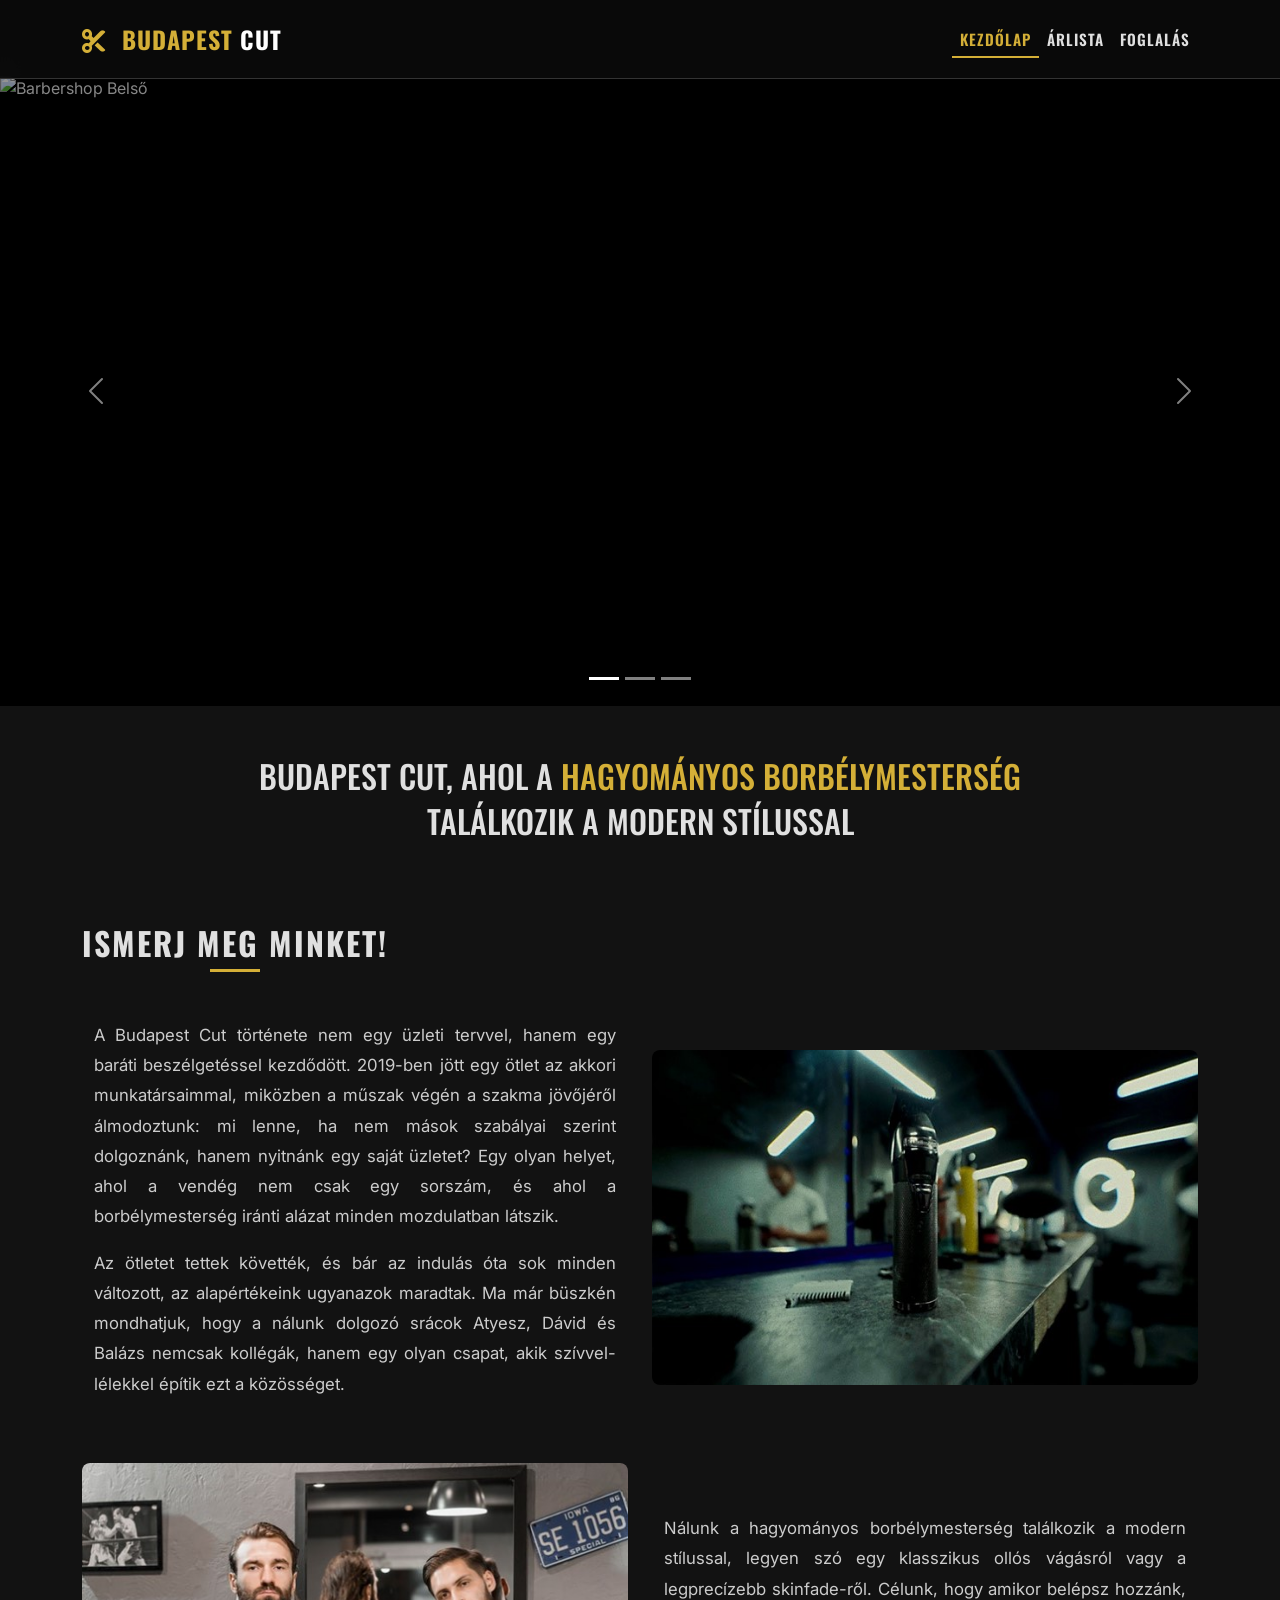
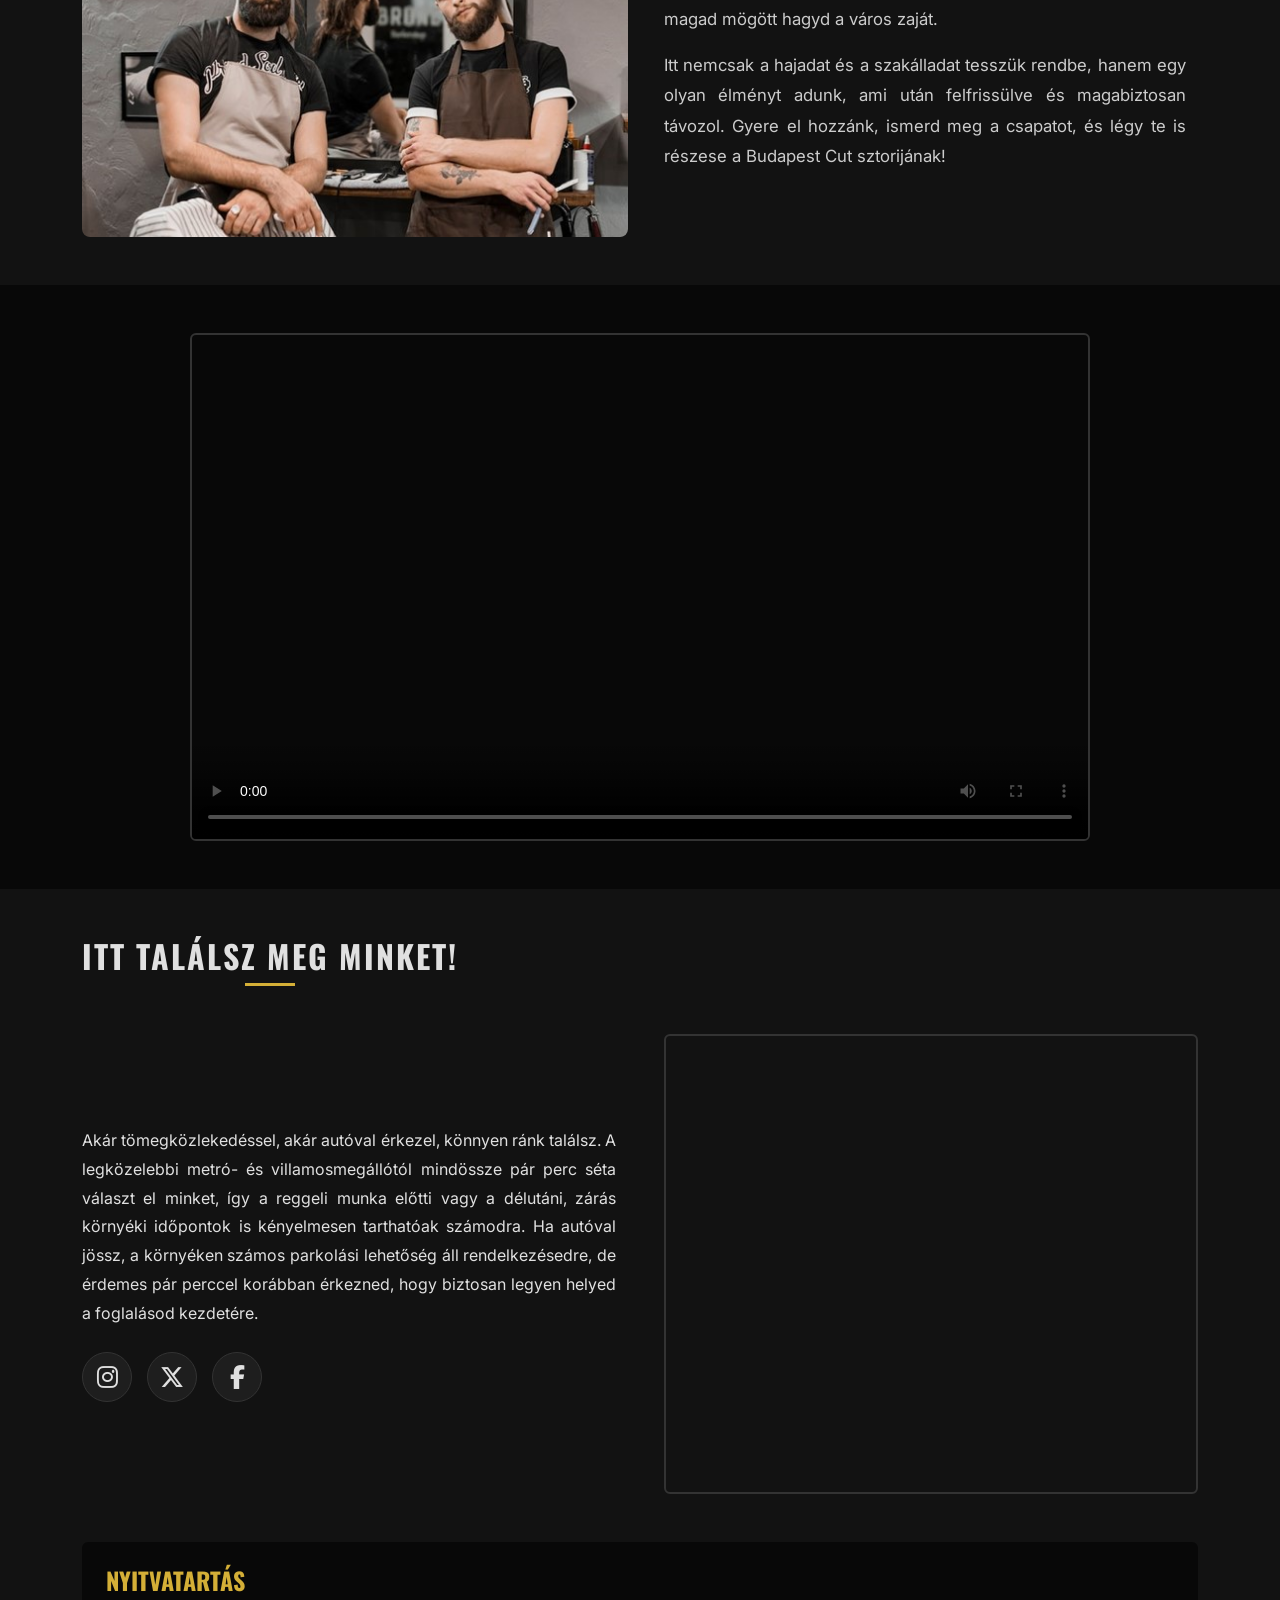
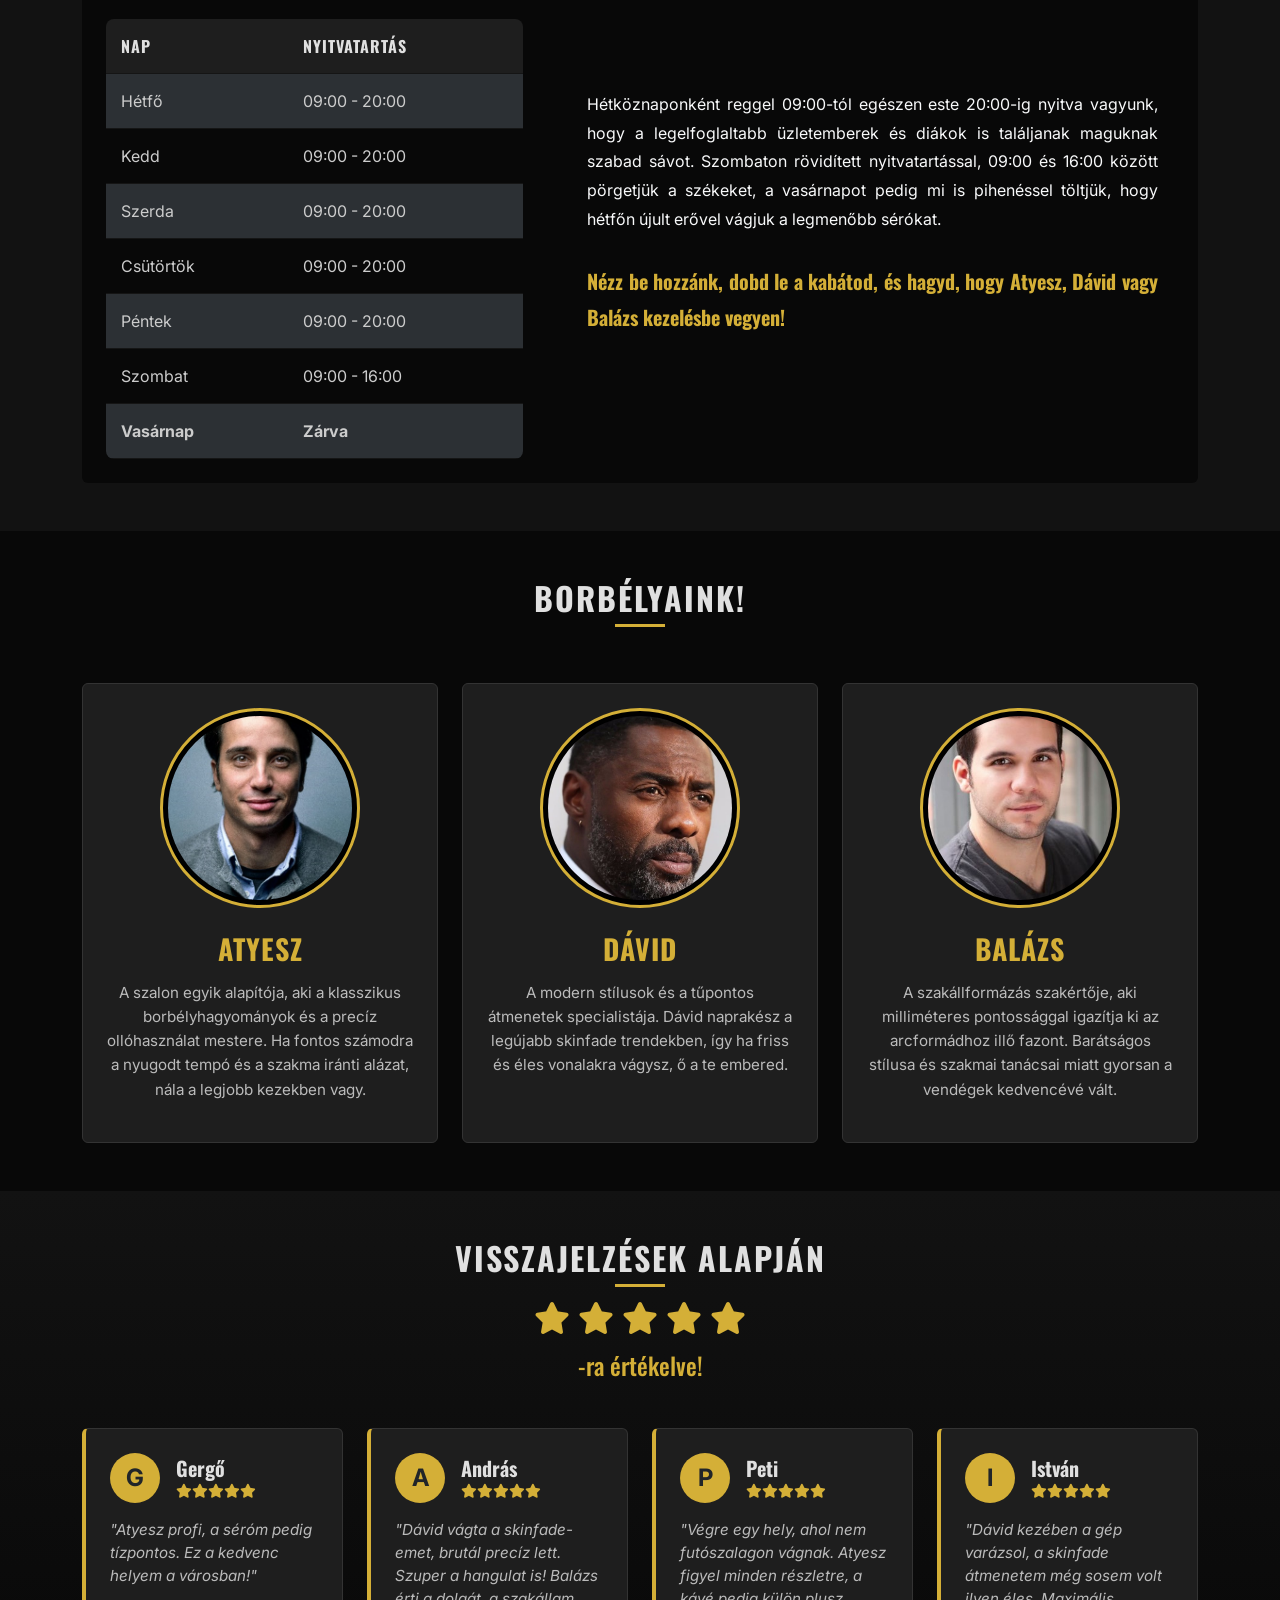
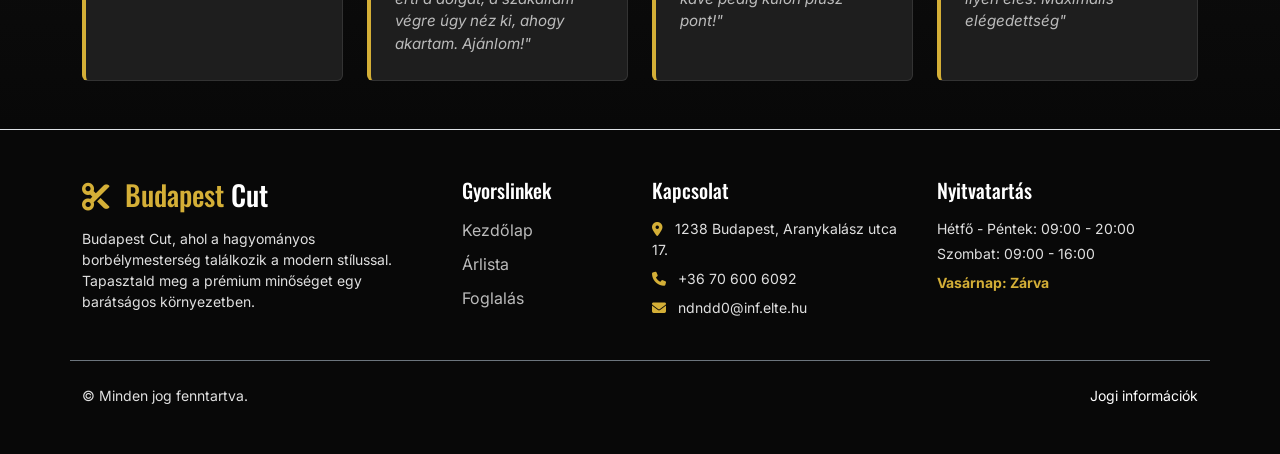
==== index.html @ a5b5a9b0 "Meglévő fájlok feltöltése" ====
<!DOCTYPE html>
<html lang="hu">
<head>
    <meta charset="UTF-8">
    <meta name="viewport" content="width=device-width, initial-scale=1.0">
    <title>Budapest Cut - Borbély</title>
    <meta name="description" content="Budapest Cut, ahol a hagyományos borbélymesterség találkozik a modern stílussal. Ismerd meg barber shopunkat Budapesten!">
    <link href="https://cdn.jsdelivr.net/npm/bootstrap@5.3.2/dist/css/bootstrap.min.css" rel="stylesheet">
    <link rel="preconnect" href="https://fonts.googleapis.com">
    <link rel="preconnect" href="https://fonts.gstatic.com" crossorigin>
    <link href="https://fonts.googleapis.com/css2?family=Inter:wght@300;400;600&family=Oswald:wght@400;500;700&display=swap" rel="stylesheet">
    <link rel="stylesheet" href="https://cdnjs.cloudflare.com/ajax/libs/font-awesome/6.4.2/css/all.min.css">
    <link rel="stylesheet" href="style.css">
</head>
<body>

    <nav class="navbar navbar-expand-lg navbar-dark bg-dark fixed-top shadow-sm py-3">
        <div class="container">
            <a class="navbar-brand text-accent" href="#"><i class="fa-solid fa-scissors me-2"></i> Budapest <span class="text-white">Cut</a>
            <button class="navbar-toggler border-0 shadow-none text-accent" type="button" data-bs-toggle="collapse" data-bs-target="#navbarNav">
                <i class="fa-solid fa-bars fs-3"></i>
            </button>
            <div class="collapse navbar-collapse" id="navbarNav">
                <ul class="navbar-nav ms-auto fw-semibold">
                    <li class="nav-item">
                        <a class="nav-link active" href="#">Kezdőlap</a>
                    </li>
                    <li class="nav-item">
                        <a class="nav-link" href="arlista.html">Árlista</a>
                    </li>
                    <li class="nav-item">
                        <a class="nav-link" href="foglalas.html">Foglalás</a>
                    </li>
                </ul>
            </div>
        </div>
    </nav>

    <main>
        <header id="heroCarousel" class="carousel slide" data-bs-ride="carousel">
            <div class="carousel-indicators">
                <button type="button" data-bs-target="#heroCarousel" data-bs-slide-to="0" class="active" aria-current="true"></button>
                <button type="button" data-bs-target="#heroCarousel" data-bs-slide-to="1"></button>
                <button type="button" data-bs-target="#heroCarousel" data-bs-slide-to="2"></button>
            </div>
            <div class="carousel-inner">
                <div class="carousel-item active">
                    <img src="https://images.unsplash.com/photo-1585747860715-2ba37e788b70?auto=format&fit=crop&w=1920&q=80" class="d-block w-100" alt="Barbershop Belső">
                    <div class="carousel-caption d-flex flex-column justify-content-center align-items-center h-100">
                    </div>
                </div>
                <div class="carousel-item">
                    <img src="https://images.unsplash.com/photo-1599351431202-1e0f0137899a?auto=format&fit=crop&w=1920&q=80" class="d-block w-100" alt="Borbély székek">
                    <div class="carousel-caption d-flex flex-column justify-content-center align-items-center h-100">
                    </div>
                </div>
                <div class="carousel-item">
                    <img src="https://images.unsplash.com/photo-1503951914875-452162b0f3f1?auto=format&fit=crop&w=1920&q=80" class="d-block w-100" alt="Szakállvágás">
                    <div class="carousel-caption d-flex flex-column justify-content-center align-items-center h-100">
                    </div>
                </div>
            </div>
            <button class="carousel-control-prev" type="button" data-bs-target="#heroCarousel" data-bs-slide="prev">
                <span class="carousel-control-prev-icon" aria-hidden="true"></span>
                <span class="visually-hidden">Előző</span>
            </button>
            <button class="carousel-control-next" type="button" data-bs-target="#heroCarousel" data-bs-slide="next">
                <span class="carousel-control-next-icon" aria-hidden="true"></span>
                <span class="visually-hidden">Következő</span>
            </button>
        </header>

        <section class="slogan-section text-center py-4">
            <div class="container">
                <h1 class="lead-text mt-4 mx-auto highlight-text">
                    Budapest Cut, ahol a <span class="text-accent">hagyományos borbélymesterség</span> találkozik a modern stílussal
                </h1>
            </div>
        </section>

        <section id="about" class="py-5">
            <div class="container">
                <h2 class="section-title text-center mb-5">Ismerj meg minket!</h2>
                
                <div class="row align-items-center mb-5 about-row">
                    <div class="col-lg-6 mb-4 mb-lg-0 px-md-4 text-justify-custom">
                        <p class="fade-in-up">A Budapest Cut története nem egy üzleti tervvel, hanem egy baráti beszélgetéssel kezdődött. 2019-ben jött egy ötlet az akkori munkatársaimmal, miközben a műszak végén a szakma jövőjéről álmodoztunk: mi lenne, ha nem mások szabályai szerint dolgoznánk, hanem nyitnánk egy saját üzletet? Egy olyan helyet, ahol a vendég nem csak egy sorszám, és ahol a borbélymesterség iránti alázat minden mozdulatban látszik.</p>
                        <p class="fade-in-up delay-1">Az ötletet tettek követték, és bár az indulás óta sok minden változott, az alapértékeink ugyanazok maradtak. Ma már büszkén mondhatjuk, hogy a nálunk dolgozó srácok Atyesz, Dávid és Balázs nemcsak kollégák, hanem egy olyan csapat, akik szívvel-lélekkel építik ezt a közösséget.</p>
                    </div>
                    <div class="col-lg-6 text-center">
                        <div class="img-wrapper">
                            <img src="img/RandomKep.jpg" alt="Egy kép a borbélyüzletben" width="800px" class="img-fluid rounded about-img">
                        </div>
                    </div>
                </div>

                <div class="row align-items-center about-row flex-column-reverse flex-lg-row">
                    <div class="col-lg-6 text-center mb-4 mb-lg-0">
                        <div class="img-wrapper slide-in-left">
                            <img src="img/IsmerjMeg.jpg" alt="A csapatunkról egy kép" width="800px" class="img-fluid rounded about-img">
                        </div>
                    </div>
                    <div class="col-lg-6 px-md-4 text-justify-custom">
                        <p class="fade-in-up">Nálunk a hagyományos borbélymesterség találkozik a modern stílussal, legyen szó egy klasszikus ollós vágásról vagy a legprecízebb skinfade-ről. Célunk, hogy amikor belépsz hozzánk, magad mögött hagyd a város zaját.</p>
                        <p class="fade-in-up delay-1">Itt nemcsak a hajadat és a szakálladat tesszük rendbe, hanem egy olyan élményt adunk, ami után felfrissülve és magabiztosan távozol. Gyere el hozzánk, ismerd meg a csapatot, és légy te is részese a Budapest Cut sztorijának!</p>
                    </div>
                </div>
            </div>
        </section>

        <section class="video-section py-5 bg-darker">
            <div class="container text-center">
                <div class="ratio ratio-16x9 video-container mx-auto rounded overflow-hidden">
                    <video src="video.mp4" controls class="w-100 h-100 object-fit-cover" poster="https://images.unsplash.com/photo-1599351431202-1e0f0137899a?auto=format&fit=crop&w=800&q=80"></video>
                </div>
            </div>
        </section>

        <section id="contact" class="py-5">
            <div class="container">
                <h2 class="section-title text-center mb-5">Itt találsz meg minket!</h2>
                
                <div class="row gx-3 gx-lg-5 mb-5 align-items-center">
                    <div class="col-lg-6 mb-4 mb-lg-0">
                        <p class="text-justify-custom">Akár tömegközlekedéssel, akár autóval érkezel, könnyen ránk találsz. A legközelebbi metró- és villamosmegállótól mindössze pár perc séta választ el minket, így a reggeli munka előtti vagy a délutáni, zárás környéki időpontok is kényelmesen tarthatóak számodra. Ha autóval jössz, a környéken számos parkolási lehetőség áll rendelkezésedre, de érdemes pár perccel korábban érkezned, hogy biztosan legyen helyed a foglalásod kezdetére.</p>
                        
                        <div class="social-icons mt-4">
                            <a href="https://www.instagram.com/" target="_blank" class="social-icon"><i class="fa-brands fa-instagram"></i></a>
                            <a href="http://x.com/" target="_blank" class="social-icon"><i class="fa-brands fa-x-twitter"></i></a>
                            <a href="https://www.facebook.com/" target="_blank" class="social-icon"><i class="fa-brands fa-facebook-f"></i></a>
                        </div>
                    </div>
                    <div class="col-lg-6">
                        <div class="map-container rounded overflow-hidden">
                            <iframe src="https://www.google.com/maps/embed?pb=!1m18!1m12!1m3!1d2700.079088830079!2d19.1120443!3d47.41039850000001!2m3!1f0!2f0!3f0!3m2!1i1024!2i768!4f13.1!3m3!1m2!1s0x4741e83e57c27c7d%3A0x64a5b9569e0039ff!2sBudapest%2C%20Grassalkovich%20%C3%BAt%2031%2C%201238!5e0!3m2!1shu!2shu!4v1776338885713!5m2!1shu!2shu" width="100%" height="450" style="border:0;" allowfullscreen="" loading="lazy" referrerpolicy="no-referrer-when-downgrade"></iframe>
                        </div>
                    </div>
                </div>

                <div class="mt-5 p-4 rounded bg-darker">
                    <div class="row gx-3 gx-lg-5 align-items-center">
                        <div class="col-lg-5 mb-4 mb-lg-0">
                            <h4 class="text-accent mb-4 fw-bold font-oswald text-uppercase">Nyitvatartás</h4>
                            <table class="table table-dark table-striped m-0 hours-table">
                                <thead>
                                    <tr>
                                        <th>Nap</th>
                                        <th>Nyitvatartás</th>
                                    </tr>
                                </thead>
                                <tbody>
                                    <tr><td>Hétfő</td><td>09:00 - 20:00</td></tr>
                                    <tr><td>Kedd</td><td>09:00 - 20:00</td></tr>
                                    <tr><td>Szerda</td><td>09:00 - 20:00</td></tr>
                                    <tr><td>Csütörtök</td><td>09:00 - 20:00</td></tr>
                                    <tr><td>Péntek</td><td>09:00 - 20:00</td></tr>
                                    <tr><td>Szombat</td><td>09:00 - 16:00</td></tr>
                                    <tr class="text-accent fw-bold"><td>Vasárnap</td><td>Zárva</td></tr>
                                </tbody>
                            </table>
                        </div>
                        <div class="col-lg-7 pl-lg-5">
                            <p class="text-justify-custom text-light mb-0 p-3">Hétköznaponként reggel 09:00-tól egészen este 20:00-ig nyitva vagyunk, hogy a legelfoglaltabb üzletemberek és diákok is találjanak maguknak szabad sávot. Szombaton rövidített nyitvatartással, 09:00 és 16:00 között pörgetjük a székeket, a vasárnapot pedig mi is pihenéssel töltjük, hogy hétfőn újult erővel vágjuk a legmenőbb sérókat. <br><br><strong class="text-accent font-oswald fs-5">Nézz be hozzánk, dobd le a kabátod, és hagyd, hogy Atyesz, Dávid vagy Balázs kezelésbe vegyen!</strong></p>
                        </div>
                    </div>
                </div>
            </div>
        </section>

        <section id="barbers" class="py-5 bg-darker">
            <div class="container">
                <div class="text-center mb-5">
                    <h2 class="section-title">Borbélyaink!</h2>
                </div>
                
                <div class="row g-4 justify-content-center">
                    <div class="col-md-6 col-lg-4 text-center">
                        <div class="barber-card p-4 h-100 rounded">
                            <div class="barber-img-wrapper mx-auto mb-4 placeholder-glow">
                                <img src="img/Atyesz.jpg" width="400px" alt="Atyesz" class="barber-img">
                            </div>
                            <h3 class="barber-name text-accent">Atyesz</h3>
                            <p class="barber-desc">A szalon egyik alapítója, aki a klasszikus borbélyhagyományok és a precíz ollóhasználat mestere. Ha fontos számodra a nyugodt tempó és a szakma iránti alázat, nála a legjobb kezekben vagy.</p>
                        </div>
                    </div>
                    
                    <div class="col-md-6 col-lg-4 text-center">
                        <div class="barber-card p-4 h-100 rounded">
                            <div class="barber-img-wrapper mx-auto mb-4">
                                <img src="img/David.jpg" width="400px" alt="Dávid" class="barber-img">
                            </div>
                            <h3 class="barber-name text-accent">Dávid</h3>
                            <p class="barber-desc">A modern stílusok és a tűpontos átmenetek specialistája. Dávid naprakész a legújabb skinfade trendekben, így ha friss és éles vonalakra vágysz, ő a te embered.</p>
                        </div>
                    </div>
                    
                    <div class="col-md-6 col-lg-4 text-center">
                        <div class="barber-card p-4 h-100 rounded">
                            <div class="barber-img-wrapper mx-auto mb-4">
                                <img src="img/Balazs.jpg" width="400px" alt="Balázs" class="barber-img">
                            </div>
                            <h3 class="barber-name text-accent">Balázs</h3>
                            <p class="barber-desc">A szakállformázás szakértője, aki milliméteres pontossággal igazítja ki az arcformádhoz illő fazont. Barátságos stílusa és szakmai tanácsai miatt gyorsan a vendégek kedvencévé vált.</p>
                        </div>
                    </div>
                </div>
            </div>
        </section>

        <section class="py-5 reviews-section">
            <div class="container text-center">
                <h2 class="section-title mb-2">Visszajelzések alapján</h2>
                <div class="stars mb-2">
                    <i class="fa-solid fa-star"></i>
                    <i class="fa-solid fa-star"></i>
                    <i class="fa-solid fa-star"></i>
                    <i class="fa-solid fa-star"></i>
                    <i class="fa-solid fa-star"></i>
                </div>
                <h3 class="fs-4 text-accent font-oswald mb-5">-ra értékelve!</h3>
                
                <div class="row g-4 justify-content-center">
                    <div class="col-md-6 col-lg-3">
                        <div class="review-card h-100 p-4 rounded text-start">
                            <div class="review-header d-flex align-items-center mb-3">
                                <div class="review-avatar me-3 bg-accent text-dark fw-bold rounded-circle d-flex align-items-center justify-content-center">G</div>
                                <div>
                                    <h5 class="mb-0 fw-bold">Gergő</h5>
                                    <div class="review-stars text-accent small">
                                        <i class="fa-solid fa-star"></i><i class="fa-solid fa-star"></i><i class="fa-solid fa-star"></i><i class="fa-solid fa-star"></i><i class="fa-solid fa-star"></i>
                                    </div>
                                </div>
                            </div>
                            <p class="review-text mb-0 fst-italic">"Atyesz profi, a séróm pedig tízpontos. Ez a kedvenc helyem a városban!"</p>
                        </div>
                    </div>
                    
                    <div class="col-md-6 col-lg-3">
                        <div class="review-card h-100 p-4 rounded text-start">
                            <div class="review-header d-flex align-items-center mb-3">
                                <div class="review-avatar me-3 bg-accent text-dark fw-bold rounded-circle d-flex align-items-center justify-content-center">A</div>
                                <div>
                                    <h5 class="mb-0 fw-bold">András</h5>
                                    <div class="review-stars text-accent small">
                                        <i class="fa-solid fa-star"></i><i class="fa-solid fa-star"></i><i class="fa-solid fa-star"></i><i class="fa-solid fa-star"></i><i class="fa-solid fa-star"></i>
                                    </div>
                                </div>
                            </div>
                            <p class="review-text mb-0 fst-italic">"Dávid vágta a skinfade-emet, brutál precíz lett. Szuper a hangulat is! Balázs érti a dolgát, a szakállam végre úgy néz ki, ahogy akartam. Ajánlom!"</p>
                        </div>
                    </div>
                    
                    <div class="col-md-6 col-lg-3">
                        <div class="review-card h-100 p-4 rounded text-start">
                            <div class="review-header d-flex align-items-center mb-3">
                                <div class="review-avatar me-3 bg-accent text-dark fw-bold rounded-circle d-flex align-items-center justify-content-center">P</div>
                                <div>
                                    <h5 class="mb-0 fw-bold">Peti</h5>
                                    <div class="review-stars text-accent small">
                                        <i class="fa-solid fa-star"></i><i class="fa-solid fa-star"></i><i class="fa-solid fa-star"></i><i class="fa-solid fa-star"></i><i class="fa-solid fa-star"></i>
                                    </div>
                                </div>
                            </div>
                            <p class="review-text mb-0 fst-italic">"Végre egy hely, ahol nem futószalagon vágnak. Atyesz figyel minden részletre, a kávé pedig külön plusz pont!"</p>
                        </div>
                    </div>
                    
                    <div class="col-md-6 col-lg-3">
                        <div class="review-card h-100 p-4 rounded text-start">
                            <div class="review-header d-flex align-items-center mb-3">
                                <div class="review-avatar me-3 bg-accent text-dark fw-bold rounded-circle d-flex align-items-center justify-content-center">I</div>
                                <div>
                                    <h5 class="mb-0 fw-bold">István</h5>
                                    <div class="review-stars text-accent small">
                                        <i class="fa-solid fa-star"></i><i class="fa-solid fa-star"></i><i class="fa-solid fa-star"></i><i class="fa-solid fa-star"></i><i class="fa-solid fa-star"></i>
                                    </div>
                                </div>
                            </div>
                            <p class="review-text mb-0 fst-italic">"Dávid kezében a gép varázsol, a skinfade átmenetem még sosem volt ilyen éles. Maximális elégedettség"</p>
                        </div>
                    </div>
                </div>
            </div>
        </section>
    </main>

    <footer class="footer border-top py-5">
        <div class="container">
            <div class="row g-4">
                <div class="col-lg-4 col-md-6">
                    <h3 class="text-accent font-oswald mb-3"><i class="fa-solid fa-scissors me-2"></i> Budapest <span class="text-white">Cut</span></h3>
                    <p class="mb-4 small pe-4">Budapest Cut, ahol a hagyományos borbélymesterség találkozik a modern stílussal. Tapasztald meg a prémium minőséget egy barátságos környezetben.</p>
                </div>
                
                <div class="col-lg-2 col-md-6">
                    <h5 class="text-white mb-3 font-oswald">Gyorslinkek</h5>
                    <ul class="list-unstyled footer-links">
                        <li><a href="#">Kezdőlap</a></li>
                        <li><a href="arlista.html">Árlista</a></li>
                        <li><a href="foglalas.html">Foglalás</a></li>
                    </ul>
                </div>
                
                <div class="col-lg-3 col-md-6">
                    <h5 class="text-white mb-3 font-oswald">Kapcsolat</h5>
                    <ul class="list-unstyled small footer-contact">
                        <li class="mb-2"><i class="fa-solid fa-location-dot text-accent me-2"></i> 1238 Budapest, Aranykalász utca 17.</li>
                        <li class="mb-2"><i class="fa-solid fa-phone text-accent me-2"></i> +36 70 600 6092</li>
                        <li class="mb-2"><i class="fa-solid fa-envelope text-accent me-2"></i> ndndd0@inf.elte.hu</li>
                    </ul>
                </div>
                
                <div class="col-lg-3 col-md-6">
                    <h5 class="text-white mb-3 font-oswald">Nyitvatartás</h5>
                    <p class="small mb-1">Hétfő - Péntek: 09:00 - 20:00</p>
                    <p class="small mb-1">Szombat: 09:00 - 16:00</p>
                    <p class="text-accent small fw-bold mt-2">Vasárnap: Zárva</p>
                </div>
            </div>
            
            <div class="row align-items-center mt-4 pt-4 border-top border-secondary">
                <div class="col-md-6 text-center text-md-start">
                    <p class="small mb-0">&copy; Minden jog fenntartva.</p>
                </div>
                <div class="col-md-6 text-center text-md-end mt-2 mt-md-0 d-flex justify-content-center justify-content-md-end gap-3">
                    <a href="#" class=" small text-white text-decoration-none hover-accent">Jogi információk</a>
                </div>
            </div>
        </div>
    </footer>

    <!-- Bootstrap JS Bundle-->
    <script src="https://cdn.jsdelivr.net/npm/bootstrap@5.3.2/dist/js/bootstrap.bundle.min.js"></script>
    <script src="script.js"></script>
</body>
</html>
---- style.css ----
:root {
    --bg-color: #121212;
    --bg-darker: #080808;
    --text-color: #e0e0e0;
    --accent-color: #d4af37; /* Gold */
    --accent-hover: #b8962c;
    --card-bg: #1e1e1e;
    --border-color: #333;
}

html {
    scroll-padding-top: 90px;
    scroll-behavior: smooth;
    overflow-x: hidden;
    max-width: 100vw;
}

body {
    background-color: var(--bg-color);
    color: var(--text-color);
    font-family: 'Inter', sans-serif;
    overflow-x: hidden;
    max-width: 100vw;
}

/* Typography */
h1, h2, h3, h4, h5, h6, .font-oswald, .navbar-brand, .nav-link, .btn {
    font-family: 'Oswald', sans-serif;
}

.text-accent {
    color: var(--accent-color) !important;
}

.bg-accent {
    background-color: var(--accent-color) !important;
}

.bg-darker {
    background-color: var(--bg-darker) !important;
}

.text-justify-custom {
    text-align: justify;
    line-height: 1.8;
}

/* Navbar */
.navbar {
    background-color: rgba(10, 10, 10, 0.95) !important;
    backdrop-filter: blur(10px);
    border-bottom: 1px solid var(--border-color);
}

.navbar-brand {
    font-size: 1.5rem;
    font-weight: 700;
    letter-spacing: 1px;
    text-transform: uppercase;
}

.nav-link {
    color: var(--text-color) !important;
    text-transform: uppercase;
    letter-spacing: 1px;
    font-size: 0.95rem;
    transition: color 0.3s ease;
    position: relative;
}

.nav-link.active {
    color: var(--accent-color) !important;
}

.nav-link::after {
    content: '';
    position: absolute;
    width: 0;
    height: 2px;
    bottom: 0;
    left: 0;
    background-color: var(--accent-color);
    transition: width 0.3s ease;
}

.nav-link.active::after {
    width: 100%;
}

/* When hovering over the list, clear the default active styling */
.navbar-nav:hover .nav-link.active {
    color: var(--text-color) !important;
}
.navbar-nav:hover .nav-link.active::after {
    width: 0;
}

/* Apply styling exclusively to the element being currently hovered */
.navbar-nav .nav-link:hover {
    color: var(--accent-color) !important;
}
.navbar-nav .nav-link:hover::after {
    width: 100%;
}

/* Buttons */
.btn-accent {
    background-color: var(--accent-color);
    color: #000;
    text-transform: uppercase;
    font-weight: 600;
    letter-spacing: 1px;
    border: 2px solid var(--accent-color);
    transition: all 0.3s ease;
}

.btn-accent:hover {
    background-color: transparent;
    color: var(--accent-color);
}

/* Hero Section */
#heroCarousel {
    margin-top: 76px; /* Offset for fixed navbar */
}

.carousel-item {
    height: 70vh;
    min-height: 500px;
    background: #000;
}

.carousel-item img {
    height: 100%;
    width: 100%;
    object-position: center;
    object-fit: cover;
    opacity: 0.6;
}

.carousel-caption {
    bottom: 0;
    top: 0;
    z-index: 2;
}

.carousel-caption h2 {
    text-shadow: 2px 2px 10px rgba(0,0,0,0.8);
    letter-spacing: 3px;
}

/* Slogan */
.highlight-text {
    font-family: 'Oswald', sans-serif;
    font-weight: 500;
    font-size: 2rem;
    line-height: 1.4;
    max-width: 900px;
    text-transform: uppercase;
}

/* Sections Global */
.section-title {
    font-weight: 700;
    text-transform: uppercase;
    letter-spacing: 2px;
    position: relative;
    display: inline-block;
    padding-bottom: 10px;
}

.section-title::after {
    content: '';
    position: absolute;
    width: 50px;
    height: 3px;
    bottom: 0;
    left: 50%;
    transform: translateX(-50%);
    background-color: var(--accent-color);
}

/* About Section */
.about-row p {
    font-size: 1.05rem;
    color: #ccc;
}

.img-wrapper {
    overflow: hidden;
    border-radius: 8px;
    position: relative;
}

.img-wrapper::after {
    content: '';
    position: absolute;
    top: 0; left: 0; right: 0; bottom: 0;
    border: 2px solid var(--accent-color);
    border-radius: 8px;
    transform: translate(15px, 15px);
    z-index: -1;
    transition: transform 0.3s ease;
}

.img-wrapper:hover::after {
    transform: translate(8px, 8px);
}

.about-img {
    transition: transform 0.5s ease;
}

.img-wrapper:hover .about-img {
    transform: scale(1.05);
}

/* Video */
.video-container {
    border: 2px solid var(--border-color);
    max-width: 900px;
}

/* Location & Socials */
.social-icons {
    display: flex;
    gap: 15px;
}

.social-icon {
    display: flex;
    align-items: center;
    justify-content: center;
    width: 50px;
    height: 50px;
    background-color: var(--card-bg);
    color: var(--text-color);
    border-radius: 50%;
    font-size: 1.5rem;
    transition: all 0.3s ease;
    border: 1px solid var(--border-color);
    text-decoration: none;
}

.social-icon:hover {
    background-color: var(--accent-color);
    color: #000;
    transform: translateY(-5px);
    box-shadow: 0 5px 15px rgba(212, 175, 55, 0.4);
}

.map-container {
    border: 2px solid var(--border-color);
}

.hours-table {
    border-radius: 8px;
    overflow: hidden;
}

.hours-table th, .hours-table td {
    padding: 15px;
    background-color: transparent !important;
    border-color: rgba(255,255,255,0.05);
    color: #ccc;
}

.hours-table th {
    background-color: var(--card-bg) !important;
    color: var(--text-color);
    text-transform: uppercase;
    font-family: 'Oswald', sans-serif;
    letter-spacing: 1px;
}

.table-hover tbody tr:hover td {
    color: var(--text-color);
    background-color: rgba(255,255,255,0.02) !important;
}

/* Barbers */
.barber-card {
    background-color: var(--card-bg);
    border: 1px solid var(--border-color);
    transition: transform 0.3s ease, box-shadow 0.3s ease;
}

.barber-card:hover {
    transform: translateY(-10px);
    box-shadow: 0 15px 35px rgba(0,0,0,0.6);
    border-color: var(--accent-color);
}

.barber-img-wrapper {
    width: 200px;
    height: 200px;
    border-radius: 50%;
    overflow: hidden;
    border: 3px solid var(--accent-color);
    padding: 5px;
    background-color: #000;
}

.barber-img {
    width: 100%;
    height: 100%;
    object-fit: cover;
    border-radius: 50%;
}

.barber-name {
    font-weight: 700;
    text-transform: uppercase;
    letter-spacing: 1px;
    margin-bottom: 15px;
}

.barber-desc {
    color: #bbb;
    font-size: 0.95rem;
    line-height: 1.6;
}

/* Reviews */
.reviews-section {
    background: linear-gradient(180deg, var(--bg-color) 0%, var(--bg-darker) 100%);
}

.stars {
    color: var(--accent-color);
    font-size: 2rem;
}

.review-card {
    background-color: var(--card-bg);
    border: 1px solid var(--border-color);
    border-left: 4px solid var(--accent-color);
    transition: transform 0.3s ease;
}

.review-card:hover {
    transform: translateY(-5px);
}

.review-avatar {
    width: 50px;
    height: 50px;
    font-size: 1.5rem;
}

.review-text {
    color: #bbb;
    font-size: 0.95rem;
}

/* Footer */
.footer {
    background-color: var(--bg-darker) !important;
}

.footer-links a {
    color: #bbb;
    text-decoration: none;
    transition: color 0.3s ease;
    display: block;
    margin-bottom: 10px;
}

.footer-links a:hover, .hover-accent:hover {
    color: var(--accent-color) !important;
}

/* Responsive fixes */
@media (max-width: 991px) {
    .highlight-text {
        font-size: 1.5rem;
    }
    .carousel-item {
        height: 50vh;
    }
    .navbar-nav {
        text-align: center;
        padding-top: 1rem;
    }
    .nav-item {
        margin-bottom: 0.8rem;
    }
    .navbar-collapse {
        background-color: rgba(20, 20, 20, 0.98);
        padding: 1.5rem;
        border-radius: 10px;
        margin-top: 0.5rem;
        border: 1px solid var(--border-color);
    }
    
    }
}

/* Accordion Custom Styles */
.accordion-button {
    color: var(--text-color) !important;
    box-shadow: none !important;
}
.accordion-button:not(.collapsed) {
    color: var(--accent-color) !important;
    background-color: var(--bg-darker) !important;
    border-bottom: 1px solid var(--border-color);
}
.accordion-button::after {
    filter: invert(1);
}
.accordion-button:not(.collapsed)::after {
    filter: brightness(0) saturate(100%) invert(77%) sepia(35%) saturate(886%) hue-rotate(5deg) brightness(89%) contrast(85%); /* Gold match roughly */
}
.accordion-body {
    background-color: var(--card-bg);
    border-top: 1px solid var(--border-color);
}
.accordion-item {
    border: 1px solid var(--border-color);
    background-color: var(--card-bg);
}

/* Custom Price Table */
.custom-price-table {
    border-collapse: separate;
    border-spacing: 0 8px;
    background: transparent;
    color: var(--text-color);
}
.custom-price-table th {
    border-bottom: 2px solid var(--accent-color) !important;
    font-size: 1.2rem;
    padding-bottom: 15px;
    background-color: transparent !important;
}
.custom-price-table td {
    background-color: var(--card-bg) !important;
    border: none !important;
    padding: 1.2rem;
    color: var(--text-color);
}
.custom-price-table tr td:first-child {
    border-top-left-radius: 8px;
    border-bottom-left-radius: 8px;
    border-left: 3px solid transparent;
    transition: all 0.3s ease;
}
.custom-price-table tr:hover td:first-child {
    border-left: 3px solid var(--accent-color);
}
.custom-price-table tr td:last-child {
    border-top-right-radius: 8px;
    border-bottom-right-radius: 8px;
    text-align: right;
}

/* ---------------------- Booking Form Styles ---------------------- */
.guide-timeline {
    position: relative;
}
.guide-item:not(:last-child)::after {
    content: '';
    position: absolute;
    left: 49px; /* roughly center of the 100x100 circle if left aligned but actually they are positioned flex */
    top: 100px;
    bottom: -30px;
    width: 2px;
    background-color: var(--border-color);
}
.guide-timeline .circle {
    width: 100px;
    height: 100px;
    z-index: 1;
    position: relative;
    background-color: var(--bg-dark);
}
@media (max-width: 768px) {
    .guide-timeline .circle { 
        width: 60px; 
        height: 60px; 
    }
}

/* Step Indicators inside form */
.step-indicator {
    position: relative;
    display: flex;
    justify-content: space-between;
    align-items: center;
    max-width: 400px;
    margin: 0 auto;
}
.step-line {
    position: absolute;
    top: 50%;
    left: 0;
    right: 0;
    height: 2px;
    background-color: var(--border-color);
    z-index: 0;
    transform: translateY(-50%);
}
.step-circle {
    width: 45px;
    height: 45px;
    border-radius: 50%;
    background-color: var(--bg-darker);
    border: 2px solid var(--border-color);
    color: var(--text-color);
    display: flex;
    align-items: center;
    justify-content: center;
    position: relative;
    z-index: 1;
    transition: all 0.3s ease;
}
.step-circle.active {
    background-color: var(--accent-color);
    border-color: var(--accent-color);
    color: #000;
}

/* Form Visibility Magic */
.step-content {
    display: none;
    animation: fadeInStep 0.4s ease forwards;
}
.step-content.active {
    display: block;
}

@keyframes fadeInStep {
    from { opacity: 0; transform: translateY(15px); }
    to { opacity: 1; transform: translateY(0); }
}

/* Timeslot Inputs */
.btn-timeslot {
    color: var(--text-color);
    border-color: var(--border-color);
}
.btn-timeslot:hover {
    border-color: var(--accent-color);
    color: var(--accent-color);
    background-color: rgba(212, 175, 55, 0.1);
}
.btn-check:checked + .btn-timeslot {
    background-color: var(--accent-color);
    border-color: var(--accent-color);
    color: #000;
}
.form-check-input:checked {
    background-color: var(--accent-color);
    border-color: var(--accent-color);
}
.form-check-input:focus {
    border-color: var(--accent-color);
    box-shadow: 0 0 0 0.25rem rgba(212, 175, 55, 0.25);
}
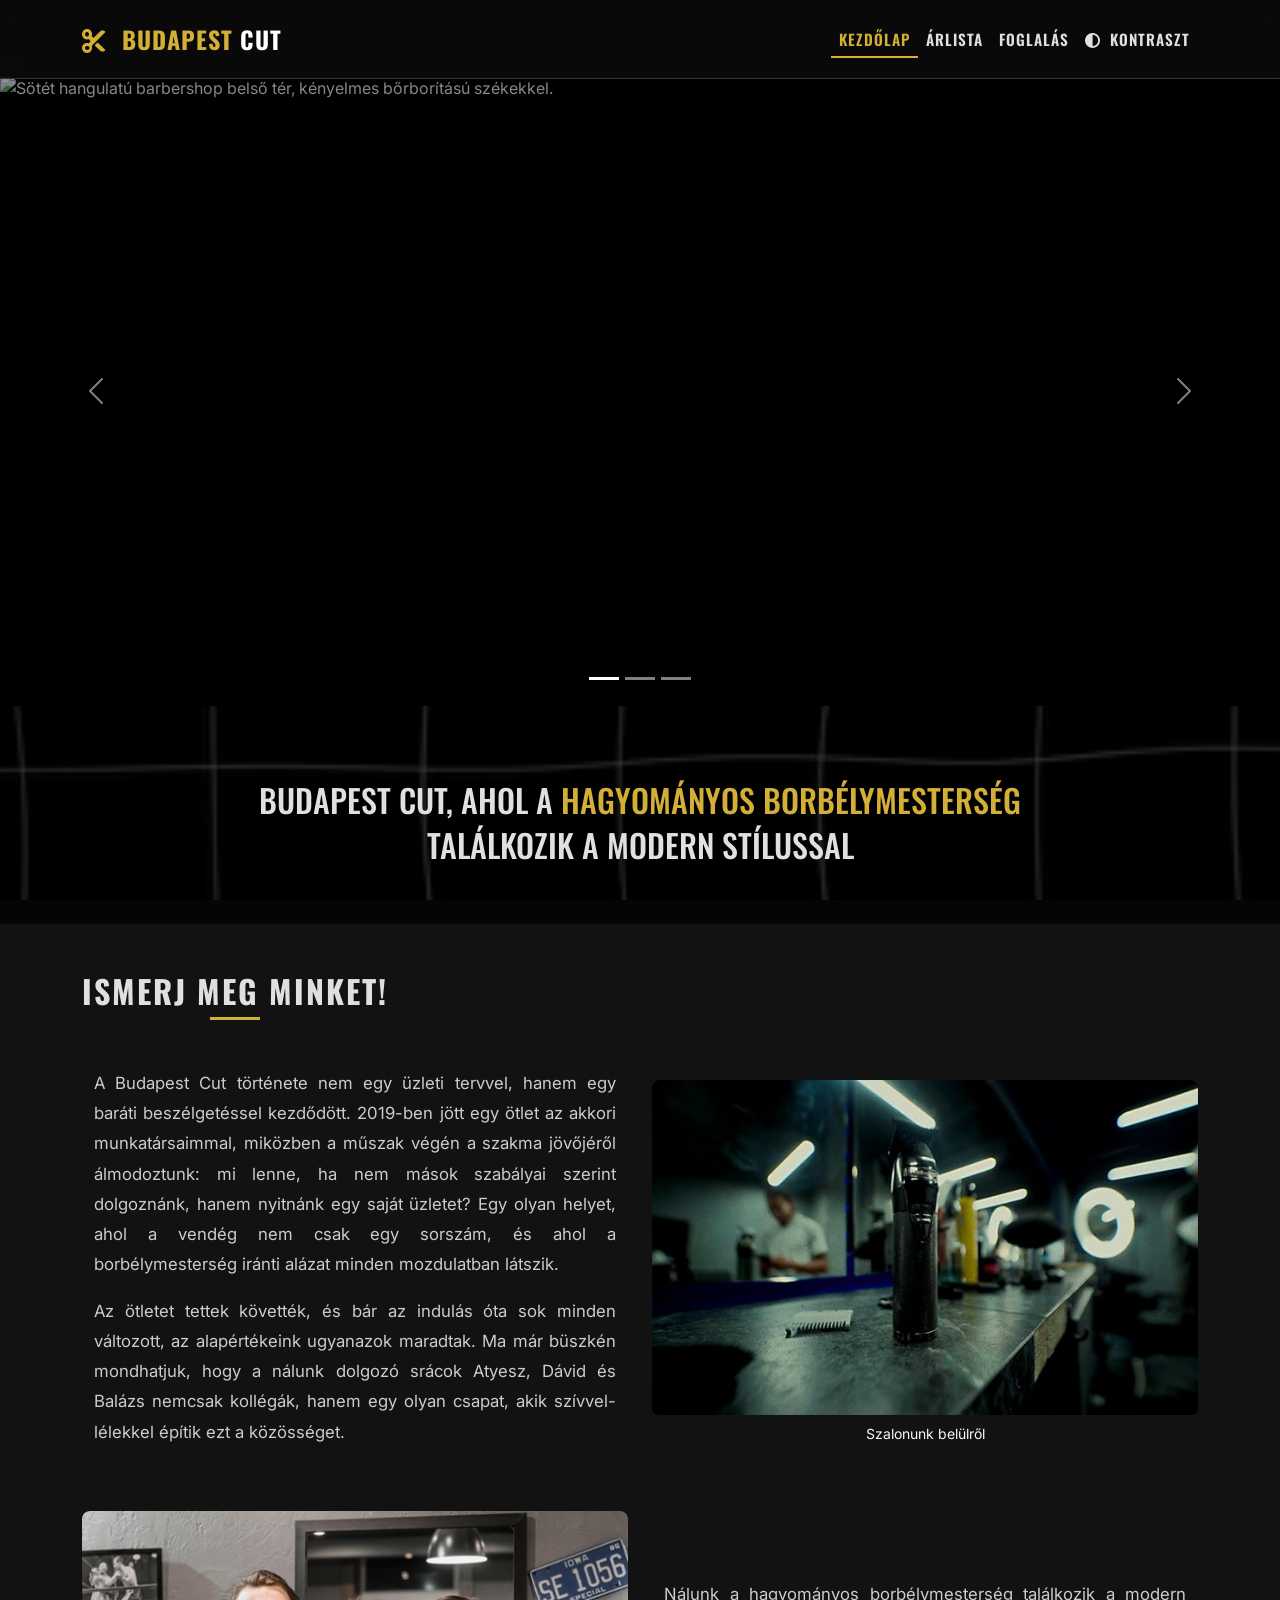
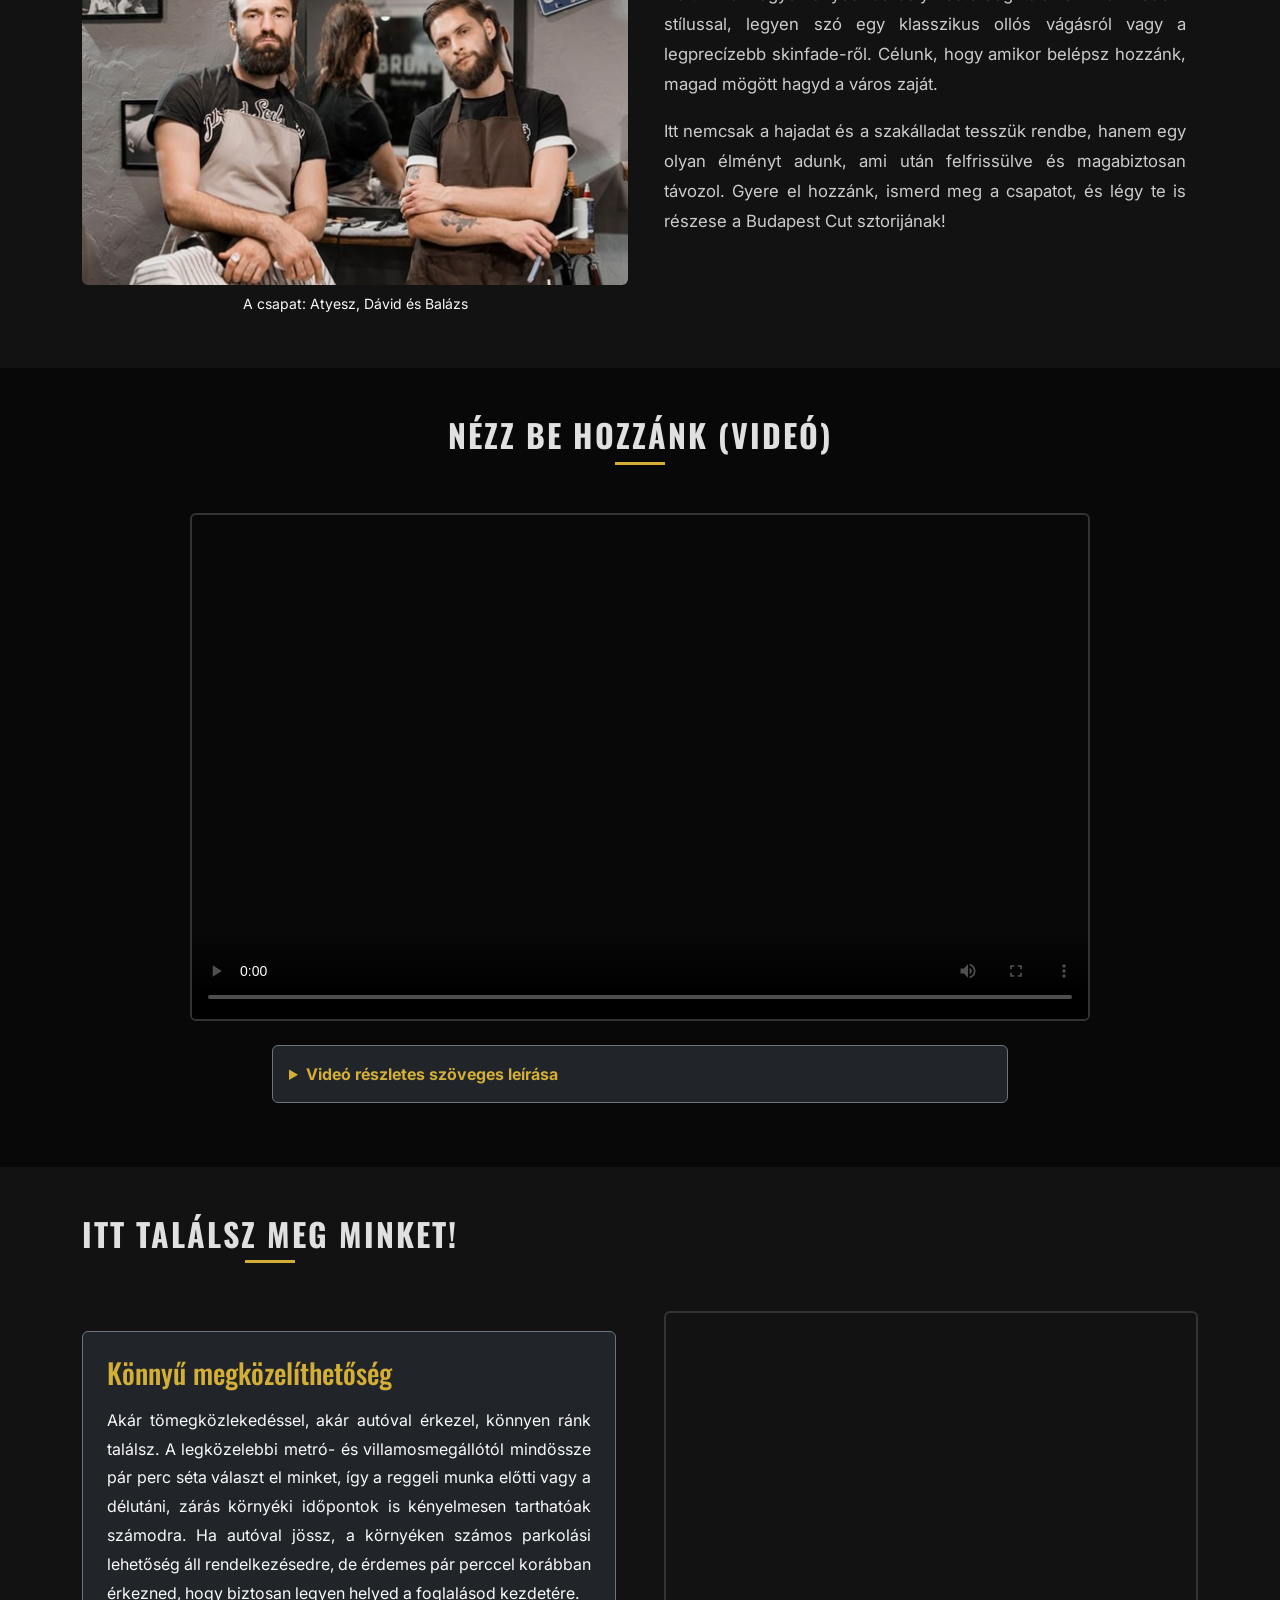
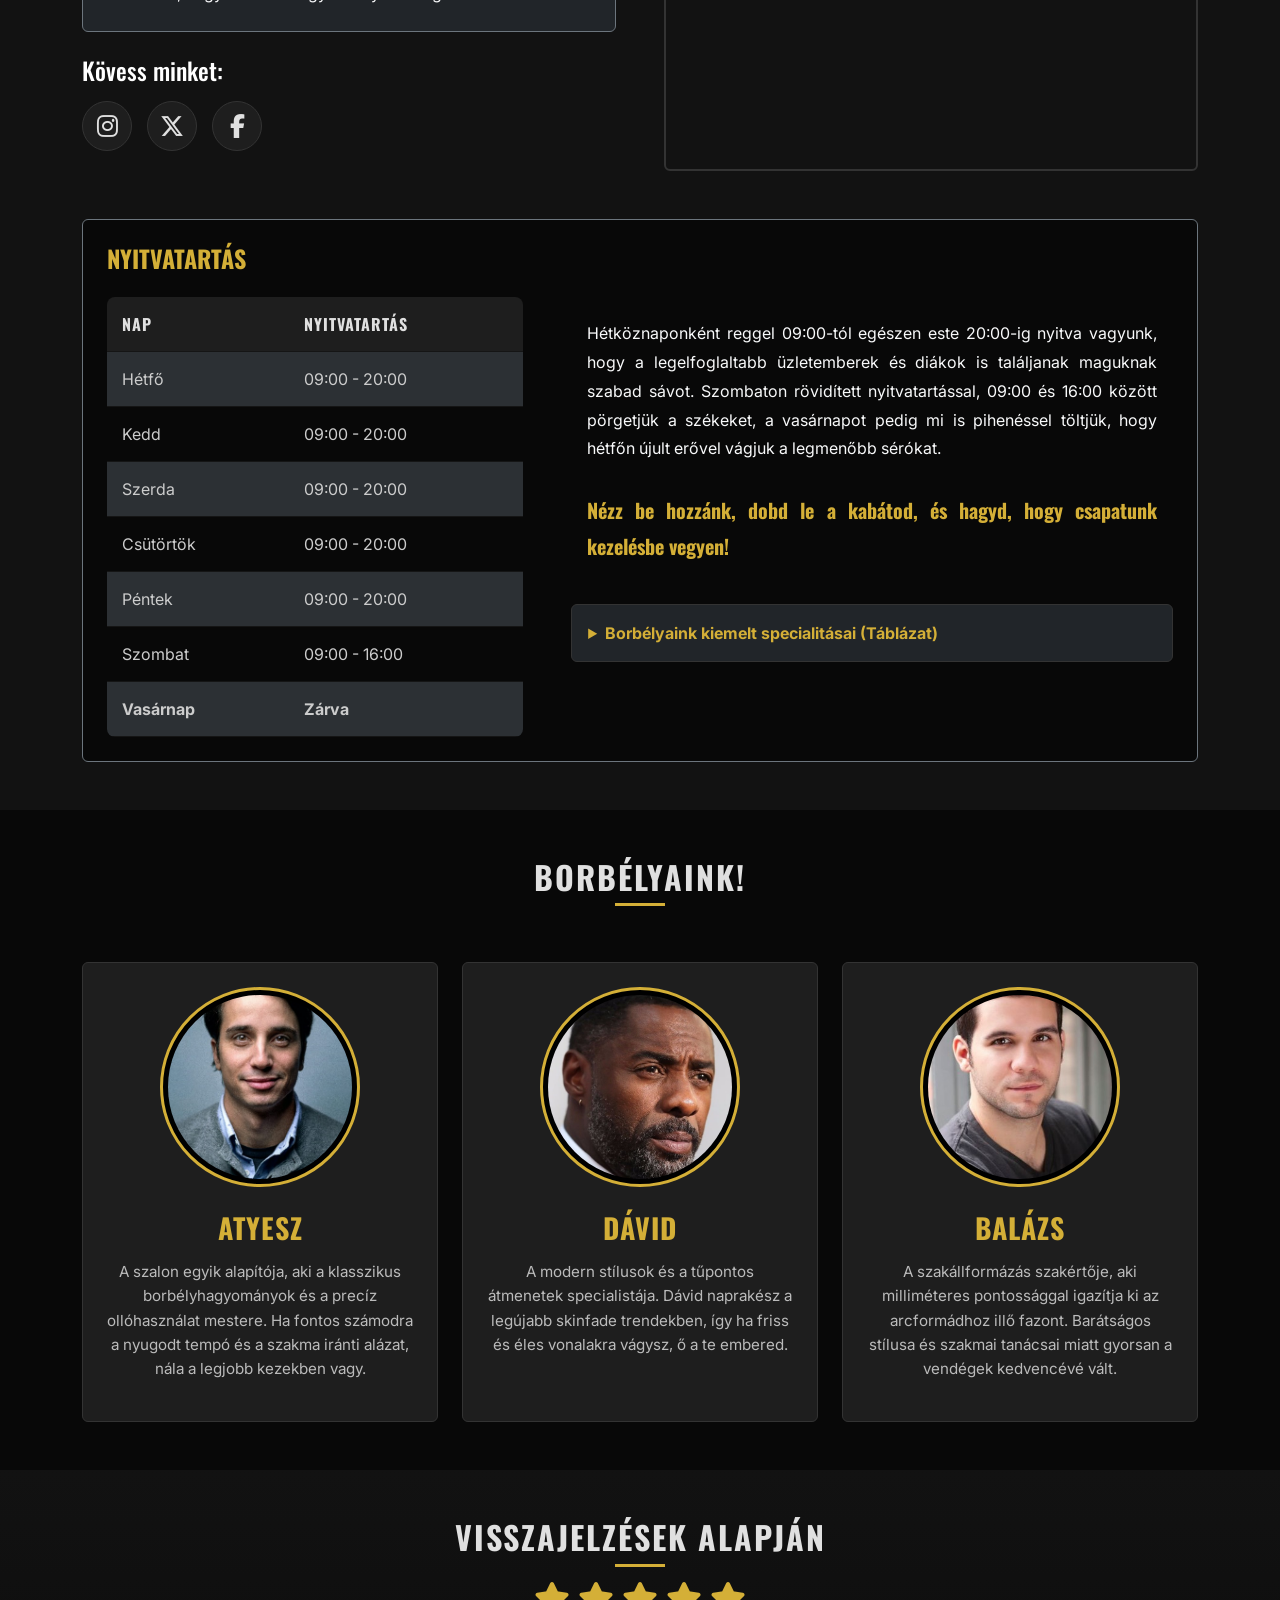
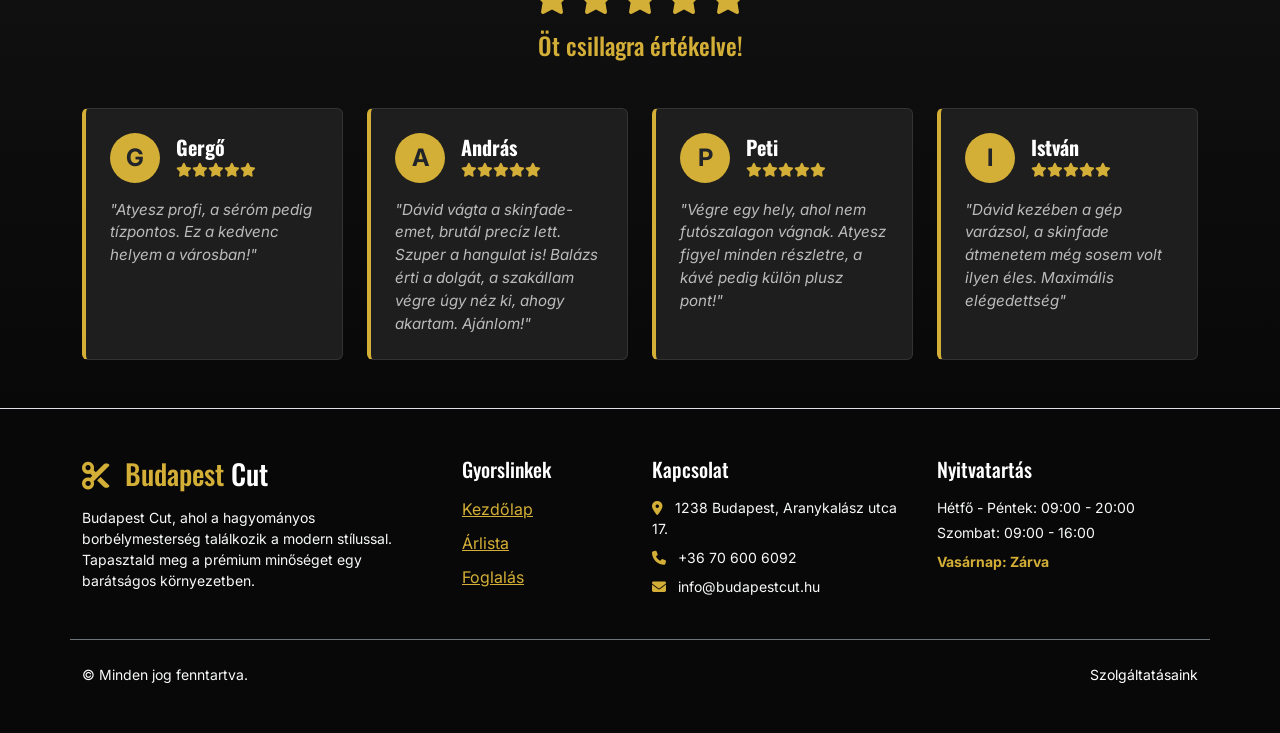
==== commit 445ef275: "Javítások, pofozgatások" ====
--- a/index.html
+++ b/index.html
@@ -13,31 +13,35 @@
     <link rel="stylesheet" href="style.css">
 </head>
 <body>
-
-    <nav class="navbar navbar-expand-lg navbar-dark bg-dark fixed-top shadow-sm py-3">
-        <div class="container">
-            <a class="navbar-brand text-accent" href="#"><i class="fa-solid fa-scissors me-2"></i> Budapest <span class="text-white">Cut</a>
-            <button class="navbar-toggler border-0 shadow-none text-accent" type="button" data-bs-toggle="collapse" data-bs-target="#navbarNav">
-                <i class="fa-solid fa-bars fs-3"></i>
-            </button>
-            <div class="collapse navbar-collapse" id="navbarNav">
-                <ul class="navbar-nav ms-auto fw-semibold">
-                    <li class="nav-item">
-                        <a class="nav-link active" href="#">Kezdőlap</a>
-                    </li>
-                    <li class="nav-item">
-                        <a class="nav-link" href="arlista.html">Árlista</a>
-                    </li>
-                    <li class="nav-item">
-                        <a class="nav-link" href="foglalas.html">Foglalás</a>
-                    </li>
-                </ul>
-            </div>
-        </div>
-    </nav>
-
-    <main>
-        <header id="heroCarousel" class="carousel slide" data-bs-ride="carousel">
+    <a href="#main-content" class="skip-link">Ugrás a tartalomhoz</a>
+
+    <header>
+        <nav class="navbar navbar-expand-lg navbar-dark bg-dark fixed-top shadow-sm py-3">
+            <div class="container">
+                <a class="navbar-brand text-accent" href="index.html"><i class="fa-solid fa-scissors me-2"></i> Budapest <span class="text-white">Cut</span></a>
+                <button class="navbar-toggler border-0 shadow-none text-accent" type="button" data-bs-toggle="collapse" data-bs-target="#navbarNav">
+                    <i class="fa-solid fa-bars fs-3"></i>
+                </button>
+                <div class="collapse navbar-collapse" id="navbarNav">
+                    <ul class="navbar-nav ms-auto fw-semibold">
+                        <li class="nav-item">
+                            <a class="nav-link active" href="index.html">Kezdőlap</a>
+                        </li>
+                        <li class="nav-item">
+                            <a class="nav-link" href="arlista.html">Árlista</a>
+                        </li>
+                        <li class="nav-item">
+                            <a class="nav-link" href="foglalas.html">Foglalás</a>
+                        </li>
+                        <li class="nav-item">
+                            <a class="nav-link" href="#" id="contrastToggle"><i class="fa-solid fa-circle-half-stroke me-1"></i> Kontraszt</a>
+                        </li>
+                    </ul>
+                </div>
+            </div>
+        </nav>
+
+        <div id="heroCarousel" class="carousel slide" data-bs-ride="carousel">
             <div class="carousel-indicators">
                 <button type="button" data-bs-target="#heroCarousel" data-bs-slide-to="0" class="active" aria-current="true"></button>
                 <button type="button" data-bs-target="#heroCarousel" data-bs-slide-to="1"></button>
@@ -45,32 +49,28 @@
             </div>
             <div class="carousel-inner">
                 <div class="carousel-item active">
-                    <img src="https://images.unsplash.com/photo-1585747860715-2ba37e788b70?auto=format&fit=crop&w=1920&q=80" class="d-block w-100" alt="Barbershop Belső">
-                    <div class="carousel-caption d-flex flex-column justify-content-center align-items-center h-100">
-                    </div>
+                    <img src="https://images.unsplash.com/photo-1585747860715-2ba37e788b70?auto=format&fit=crop&w=1920&q=80" class="d-block w-100" alt="Sötét hangulatú barbershop belső tér, kényelmes bőrborítású székekkel.">
                 </div>
                 <div class="carousel-item">
-                    <img src="https://images.unsplash.com/photo-1599351431202-1e0f0137899a?auto=format&fit=crop&w=1920&q=80" class="d-block w-100" alt="Borbély székek">
-                    <div class="carousel-caption d-flex flex-column justify-content-center align-items-center h-100">
-                    </div>
+                    <img src="https://images.unsplash.com/photo-1599351431202-1e0f0137899a?auto=format&fit=crop&w=1920&q=80" class="d-block w-100" alt="Elegáns borbély székek sorakoznak a fa padlón a szalonban.">
                 </div>
                 <div class="carousel-item">
-                    <img src="https://images.unsplash.com/photo-1503951914875-452162b0f3f1?auto=format&fit=crop&w=1920&q=80" class="d-block w-100" alt="Szakállvágás">
-                    <div class="carousel-caption d-flex flex-column justify-content-center align-items-center h-100">
-                    </div>
+                    <img src="https://images.unsplash.com/photo-1503951914875-452162b0f3f1?auto=format&fit=crop&w=1920&q=80" class="d-block w-100" alt="Profi borbély éppen precíz szakállvágást végez a vendégen.">
                 </div>
             </div>
             <button class="carousel-control-prev" type="button" data-bs-target="#heroCarousel" data-bs-slide="prev">
                 <span class="carousel-control-prev-icon" aria-hidden="true"></span>
-                <span class="visually-hidden">Előző</span>
+                <span class="visually-hidden">Előző kép</span>
             </button>
             <button class="carousel-control-next" type="button" data-bs-target="#heroCarousel" data-bs-slide="next">
                 <span class="carousel-control-next-icon" aria-hidden="true"></span>
-                <span class="visually-hidden">Következő</span>
+                <span class="visually-hidden">Következő kép</span>
             </button>
-        </header>
-
-        <section class="slogan-section text-center py-4">
+        </div>
+    </header>
+
+    <main id="main-content">
+        <section class="slogan-section text-center py-5">
             <div class="container">
                 <h1 class="lead-text mt-4 mx-auto highlight-text">
                     Budapest Cut, ahol a <span class="text-accent">hagyományos borbélymesterség</span> találkozik a modern stílussal
@@ -84,34 +84,51 @@
                 
                 <div class="row align-items-center mb-5 about-row">
                     <div class="col-lg-6 mb-4 mb-lg-0 px-md-4 text-justify-custom">
-                        <p class="fade-in-up">A Budapest Cut története nem egy üzleti tervvel, hanem egy baráti beszélgetéssel kezdődött. 2019-ben jött egy ötlet az akkori munkatársaimmal, miközben a műszak végén a szakma jövőjéről álmodoztunk: mi lenne, ha nem mások szabályai szerint dolgoznánk, hanem nyitnánk egy saját üzletet? Egy olyan helyet, ahol a vendég nem csak egy sorszám, és ahol a borbélymesterség iránti alázat minden mozdulatban látszik.</p>
-                        <p class="fade-in-up delay-1">Az ötletet tettek követték, és bár az indulás óta sok minden változott, az alapértékeink ugyanazok maradtak. Ma már büszkén mondhatjuk, hogy a nálunk dolgozó srácok Atyesz, Dávid és Balázs nemcsak kollégák, hanem egy olyan csapat, akik szívvel-lélekkel építik ezt a közösséget.</p>
+                        <p>A Budapest Cut története nem egy üzleti tervvel, hanem egy baráti beszélgetéssel kezdődött. 2019-ben jött egy ötlet az akkori munkatársaimmal, miközben a műszak végén a szakma jövőjéről álmodoztunk: mi lenne, ha nem mások szabályai szerint dolgoznánk, hanem nyitnánk egy saját üzletet? Egy olyan helyet, ahol a vendég nem csak egy sorszám, és ahol a borbélymesterség iránti alázat minden mozdulatban látszik.</p>
+                        <p>Az ötletet tettek követték, és bár az indulás óta sok minden változott, az alapértékeink ugyanazok maradtak. Ma már büszkén mondhatjuk, hogy a nálunk dolgozó srácok Atyesz, Dávid és Balázs nemcsak kollégák, hanem egy olyan csapat, akik szívvel-lélekkel építik ezt a közösséget.</p>
                     </div>
                     <div class="col-lg-6 text-center">
-                        <div class="img-wrapper">
-                            <img src="img/RandomKep.jpg" alt="Egy kép a borbélyüzletben" width="800px" class="img-fluid rounded about-img">
-                        </div>
+                        <figure class="img-wrapper d-inline-block m-0">
+                            <a href="img/RandomKep.jpg" target="_blank" class="thumbnail-link d-block" aria-label="Nagyobb kép megtekintése: Borbélyüzlet belső">
+                                <img src="img/RandomKep.jpg" alt="A Budapest Cut borbélyüzlet barátságos, modern és tiszta belső tere." class="img-fluid rounded about-img">
+                            </a>
+                            <figcaption class="text-light mt-2 small">Szalonunk belülről</figcaption>
+                        </figure>
                     </div>
                 </div>
 
                 <div class="row align-items-center about-row flex-column-reverse flex-lg-row">
                     <div class="col-lg-6 text-center mb-4 mb-lg-0">
-                        <div class="img-wrapper slide-in-left">
-                            <img src="img/IsmerjMeg.jpg" alt="A csapatunkról egy kép" width="800px" class="img-fluid rounded about-img">
-                        </div>
+                        <figure class="img-wrapper d-inline-block m-0">
+                            <a href="img/IsmerjMeg.jpg" target="_blank" class="thumbnail-link d-block" aria-label="Nagyobb kép megtekintése: Csapatunk">
+                                <img src="img/IsmerjMeg.jpg" alt="A Budapest Cut mosolygós csapata: Atyesz, Dávid és Balázs együtt a szalonban." class="img-fluid rounded about-img">
+                            </a>
+                            <figcaption class="text-light mt-2 small">A csapat: Atyesz, Dávid és Balázs</figcaption>
+                        </figure>
                     </div>
                     <div class="col-lg-6 px-md-4 text-justify-custom">
-                        <p class="fade-in-up">Nálunk a hagyományos borbélymesterség találkozik a modern stílussal, legyen szó egy klasszikus ollós vágásról vagy a legprecízebb skinfade-ről. Célunk, hogy amikor belépsz hozzánk, magad mögött hagyd a város zaját.</p>
-                        <p class="fade-in-up delay-1">Itt nemcsak a hajadat és a szakálladat tesszük rendbe, hanem egy olyan élményt adunk, ami után felfrissülve és magabiztosan távozol. Gyere el hozzánk, ismerd meg a csapatot, és légy te is részese a Budapest Cut sztorijának!</p>
+                        <p>Nálunk a hagyományos borbélymesterség találkozik a modern stílussal, legyen szó egy klasszikus ollós vágásról vagy a legprecízebb skinfade-ről. Célunk, hogy amikor belépsz hozzánk, magad mögött hagyd a város zaját.</p>
+                        <p>Itt nemcsak a hajadat és a szakálladat tesszük rendbe, hanem egy olyan élményt adunk, ami után felfrissülve és magabiztosan távozol. Gyere el hozzánk, ismerd meg a csapatot, és légy te is részese a Budapest Cut sztorijának!</p>
                     </div>
                 </div>
             </div>
         </section>
 
         <section class="video-section py-5 bg-darker">
-            <div class="container text-center">
-                <div class="ratio ratio-16x9 video-container mx-auto rounded overflow-hidden">
-                    <video src="video.mp4" controls class="w-100 h-100 object-fit-cover" poster="https://images.unsplash.com/photo-1599351431202-1e0f0137899a?auto=format&fit=crop&w=800&q=80"></video>
+            <div class="container">
+                <h2 class="section-title text-center mb-5 d-block mx-auto">Nézz be hozzánk (Videó)</h2>
+                <div class="ratio ratio-16x9 video-container mx-auto rounded overflow-hidden mb-4">
+                    <video src="video.mp4" controls class="w-100 h-100 object-fit-cover" poster="https://images.unsplash.com/photo-1599351431202-1e0f0137899a?auto=format&fit=crop&w=800&q=80">
+                        A böngésződ nem támogatja a videók lejátszását.
+                    </video>
+                </div>
+                <div class="row justify-content-center">
+                    <div class="col-lg-8">
+                        <details class="bg-dark p-3 rounded border border-secondary">
+                            <summary class="text-accent fw-bold cursor-pointer">Videó részletes szöveges leírása</summary>
+                            <p class="text-light mt-3 mb-0">A videó 30 másodpercben mutatja be a Budapest Cut szalon mindennapjait. Az első jelenetben látható, ahogy egy vendég belép az ajtón, majd Atyesz üdvözli és leülteti a kényelmes borbélyszékbe. Ezt követően közeli felvételeket láthatunk egy precíz ollós hajvágásról, majd egy gépi szakálligazításról, éles kontúrok kialakításával. A háttérben szóló nyugtató zene mellett látszik a mosolygós és barátságos légkör. A videó azzal zárul, hogy a vendég elégedetten belenéz a tükörbe, majd a kamera ráközelít a szalon logójára.</p>
+                        </details>
+                    </div>
                 </div>
             </div>
         </section>
@@ -122,30 +139,34 @@
                 
                 <div class="row gx-3 gx-lg-5 mb-5 align-items-center">
                     <div class="col-lg-6 mb-4 mb-lg-0">
-                        <p class="text-justify-custom">Akár tömegközlekedéssel, akár autóval érkezel, könnyen ránk találsz. A legközelebbi metró- és villamosmegállótól mindössze pár perc séta választ el minket, így a reggeli munka előtti vagy a délutáni, zárás környéki időpontok is kényelmesen tarthatóak számodra. Ha autóval jössz, a környéken számos parkolási lehetőség áll rendelkezésedre, de érdemes pár perccel korábban érkezned, hogy biztosan legyen helyed a foglalásod kezdetére.</p>
+                        <aside class="p-4 bg-dark rounded border border-secondary mb-4">
+                            <h3 class="font-oswald text-accent mb-3">Könnyű megközelíthetőség</h3>
+                            <p class="text-justify-custom text-light mb-0">Akár tömegközlekedéssel, akár autóval érkezel, könnyen ránk találsz. A legközelebbi metró- és villamosmegállótól mindössze pár perc séta választ el minket, így a reggeli munka előtti vagy a délutáni, zárás környéki időpontok is kényelmesen tarthatóak számodra. Ha autóval jössz, a környéken számos parkolási lehetőség áll rendelkezésedre, de érdemes pár perccel korábban érkezned, hogy biztosan legyen helyed a foglalásod kezdetére.</p>
+                        </aside>
                         
-                        <div class="social-icons mt-4">
-                            <a href="https://www.instagram.com/" target="_blank" class="social-icon"><i class="fa-brands fa-instagram"></i></a>
-                            <a href="http://x.com/" target="_blank" class="social-icon"><i class="fa-brands fa-x-twitter"></i></a>
-                            <a href="https://www.facebook.com/" target="_blank" class="social-icon"><i class="fa-brands fa-facebook-f"></i></a>
+                        <h4 class="text-white mt-4 font-oswald">Kövess minket:</h4>
+                        <div class="social-icons mt-3">
+                            <a href="https://www.instagram.com/" target="_blank" rel="noopener noreferrer" class="social-icon" aria-label="Látogass el Instagram oldalunkra"><i class="fa-brands fa-instagram"></i></a>
+                            <a href="http://x.com/" target="_blank" rel="noopener noreferrer" class="social-icon" aria-label="Látogass el X (Twitter) oldalunkra"><i class="fa-brands fa-x-twitter"></i></a>
+                            <a href="https://www.facebook.com/" target="_blank" rel="noopener noreferrer" class="social-icon" aria-label="Látogass el Facebook oldalunkra"><i class="fa-brands fa-facebook-f"></i></a>
                         </div>
                     </div>
                     <div class="col-lg-6">
                         <div class="map-container rounded overflow-hidden">
-                            <iframe src="https://www.google.com/maps/embed?pb=!1m18!1m12!1m3!1d2700.079088830079!2d19.1120443!3d47.41039850000001!2m3!1f0!2f0!3f0!3m2!1i1024!2i768!4f13.1!3m3!1m2!1s0x4741e83e57c27c7d%3A0x64a5b9569e0039ff!2sBudapest%2C%20Grassalkovich%20%C3%BAt%2031%2C%201238!5e0!3m2!1shu!2shu!4v1776338885713!5m2!1shu!2shu" width="100%" height="450" style="border:0;" allowfullscreen="" loading="lazy" referrerpolicy="no-referrer-when-downgrade"></iframe>
+                            <iframe src="https://www.google.com/maps/embed?pb=!1m18!1m12!1m3!1d2700.079088830079!2d19.1120443!3d47.41039850000001!2m3!1f0!2f0!3f0!3m2!1i1024!2i768!4f13.1!3m3!1m2!1s0x4741e83e57c27c7d%3A0x64a5b9569e0039ff!2sBudapest%2C%20Grassalkovich%20%C3%BAt%2031%2C%201238!5e0!3m2!1shu!2shu!4v1776338885713!5m2!1shu!2shu" class="map-iframe" title="Térkép a Budapest Cut szalonhoz" allowfullscreen="" loading="lazy" referrerpolicy="no-referrer-when-downgrade"></iframe>
                         </div>
                     </div>
                 </div>
 
-                <div class="mt-5 p-4 rounded bg-darker">
+                <div class="mt-5 p-4 rounded bg-darker border border-secondary">
                     <div class="row gx-3 gx-lg-5 align-items-center">
                         <div class="col-lg-5 mb-4 mb-lg-0">
                             <h4 class="text-accent mb-4 fw-bold font-oswald text-uppercase">Nyitvatartás</h4>
                             <table class="table table-dark table-striped m-0 hours-table">
                                 <thead>
                                     <tr>
-                                        <th>Nap</th>
-                                        <th>Nyitvatartás</th>
+                                        <th scope="col">Nap</th>
+                                        <th scope="col">Nyitvatartás</th>
                                     </tr>
                                 </thead>
                                 <tbody>
@@ -160,7 +181,40 @@
                             </table>
                         </div>
                         <div class="col-lg-7 pl-lg-5">
-                            <p class="text-justify-custom text-light mb-0 p-3">Hétköznaponként reggel 09:00-tól egészen este 20:00-ig nyitva vagyunk, hogy a legelfoglaltabb üzletemberek és diákok is találjanak maguknak szabad sávot. Szombaton rövidített nyitvatartással, 09:00 és 16:00 között pörgetjük a székeket, a vasárnapot pedig mi is pihenéssel töltjük, hogy hétfőn újult erővel vágjuk a legmenőbb sérókat. <br><br><strong class="text-accent font-oswald fs-5">Nézz be hozzánk, dobd le a kabátod, és hagyd, hogy Atyesz, Dávid vagy Balázs kezelésbe vegyen!</strong></p>
+                            <p class="text-justify-custom text-light mb-4 p-3">Hétköznaponként reggel 09:00-tól egészen este 20:00-ig nyitva vagyunk, hogy a legelfoglaltabb üzletemberek és diákok is találjanak maguknak szabad sávot. Szombaton rövidített nyitvatartással, 09:00 és 16:00 között pörgetjük a székeket, a vasárnapot pedig mi is pihenéssel töltjük, hogy hétfőn újult erővel vágjuk a legmenőbb sérókat. <br><br><strong class="text-accent font-oswald fs-5">Nézz be hozzánk, dobd le a kabátod, és hagyd, hogy csapatunk kezelésbe vegyen!</strong></p>
+
+                            <details class="bg-dark p-3 rounded">
+                                <summary class="text-accent fw-bold cursor-pointer">Borbélyaink kiemelt specialitásai (Táblázat)</summary>
+                                <div class="table-responsive mt-3">
+                                    <table class="table custom-price-table m-0">
+                                        <caption class="text-light text-start pt-2">A szalonban dolgozó borbélyok szakértelme és tapasztalata.</caption>
+                                        <thead>
+                                            <tr>
+                                                <th scope="col">Név</th>
+                                                <th scope="col">Specialitás</th>
+                                                <th scope="col">Tapasztalat</th>
+                                            </tr>
+                                        </thead>
+                                        <tbody>
+                                            <tr>
+                                                <td>Atyesz</td>
+                                                <td>Klasszikus ollós vágás</td>
+                                                <td>10+ év</td>
+                                            </tr>
+                                            <tr>
+                                                <td>Dávid</td>
+                                                <td>Modern Skinfade</td>
+                                                <td>5 év</td>
+                                            </tr>
+                                            <tr>
+                                                <td>Balázs</td>
+                                                <td>Szakállformázás</td>
+                                                <td>7 év</td>
+                                            </tr>
+                                        </tbody>
+                                    </table>
+                                </div>
+                            </details>
                         </div>
                     </div>
                 </div>
@@ -175,33 +229,33 @@
                 
                 <div class="row g-4 justify-content-center">
                     <div class="col-md-6 col-lg-4 text-center">
-                        <div class="barber-card p-4 h-100 rounded">
-                            <div class="barber-img-wrapper mx-auto mb-4 placeholder-glow">
-                                <img src="img/Atyesz.jpg" width="400px" alt="Atyesz" class="barber-img">
+                        <article class="barber-card p-4 h-100 rounded">
+                            <div class="barber-img-wrapper mx-auto mb-4">
+                                <img src="img/Atyesz.jpg" alt="Atyesz, a Budapest Cut alapítója és mesterborbélya" class="barber-img">
                             </div>
                             <h3 class="barber-name text-accent">Atyesz</h3>
                             <p class="barber-desc">A szalon egyik alapítója, aki a klasszikus borbélyhagyományok és a precíz ollóhasználat mestere. Ha fontos számodra a nyugodt tempó és a szakma iránti alázat, nála a legjobb kezekben vagy.</p>
-                        </div>
+                        </article>
                     </div>
                     
                     <div class="col-md-6 col-lg-4 text-center">
-                        <div class="barber-card p-4 h-100 rounded">
+                        <article class="barber-card p-4 h-100 rounded">
                             <div class="barber-img-wrapper mx-auto mb-4">
-                                <img src="img/David.jpg" width="400px" alt="Dávid" class="barber-img">
+                                <img src="img/David.jpg" alt="Dávid, a modern skinfade frizurák specialistája" class="barber-img">
                             </div>
                             <h3 class="barber-name text-accent">Dávid</h3>
                             <p class="barber-desc">A modern stílusok és a tűpontos átmenetek specialistája. Dávid naprakész a legújabb skinfade trendekben, így ha friss és éles vonalakra vágysz, ő a te embered.</p>
-                        </div>
+                        </article>
                     </div>
                     
                     <div class="col-md-6 col-lg-4 text-center">
-                        <div class="barber-card p-4 h-100 rounded">
+                        <article class="barber-card p-4 h-100 rounded">
                             <div class="barber-img-wrapper mx-auto mb-4">
-                                <img src="img/Balazs.jpg" width="400px" alt="Balázs" class="barber-img">
+                                <img src="img/Balazs.jpg" alt="Balázs, a szakállformázás mestere" class="barber-img">
                             </div>
                             <h3 class="barber-name text-accent">Balázs</h3>
                             <p class="barber-desc">A szakállformázás szakértője, aki milliméteres pontossággal igazítja ki az arcformádhoz illő fazont. Barátságos stílusa és szakmai tanácsai miatt gyorsan a vendégek kedvencévé vált.</p>
-                        </div>
+                        </article>
                     </div>
                 </div>
             </div>
@@ -210,74 +264,74 @@
         <section class="py-5 reviews-section">
             <div class="container text-center">
                 <h2 class="section-title mb-2">Visszajelzések alapján</h2>
-                <div class="stars mb-2">
-                    <i class="fa-solid fa-star"></i>
-                    <i class="fa-solid fa-star"></i>
-                    <i class="fa-solid fa-star"></i>
-                    <i class="fa-solid fa-star"></i>
-                    <i class="fa-solid fa-star"></i>
-                </div>
-                <h3 class="fs-4 text-accent font-oswald mb-5">-ra értékelve!</h3>
+                <div class="stars mb-2" aria-hidden="true">
+                    <i class="fa-solid fa-star"></i>
+                    <i class="fa-solid fa-star"></i>
+                    <i class="fa-solid fa-star"></i>
+                    <i class="fa-solid fa-star"></i>
+                    <i class="fa-solid fa-star"></i>
+                </div>
+                <h3 class="fs-4 text-accent font-oswald mb-5">Öt csillagra értékelve!</h3>
                 
                 <div class="row g-4 justify-content-center">
                     <div class="col-md-6 col-lg-3">
-                        <div class="review-card h-100 p-4 rounded text-start">
+                        <article class="review-card h-100 p-4 rounded text-start">
                             <div class="review-header d-flex align-items-center mb-3">
-                                <div class="review-avatar me-3 bg-accent text-dark fw-bold rounded-circle d-flex align-items-center justify-content-center">G</div>
+                                <div class="review-avatar me-3 bg-accent text-dark fw-bold rounded-circle d-flex align-items-center justify-content-center" aria-hidden="true">G</div>
                                 <div>
-                                    <h5 class="mb-0 fw-bold">Gergő</h5>
-                                    <div class="review-stars text-accent small">
+                                    <h5 class="mb-0 fw-bold text-white">Gergő</h5>
+                                    <div class="review-stars text-accent small" aria-label="5 csillag">
                                         <i class="fa-solid fa-star"></i><i class="fa-solid fa-star"></i><i class="fa-solid fa-star"></i><i class="fa-solid fa-star"></i><i class="fa-solid fa-star"></i>
                                     </div>
                                 </div>
                             </div>
                             <p class="review-text mb-0 fst-italic">"Atyesz profi, a séróm pedig tízpontos. Ez a kedvenc helyem a városban!"</p>
-                        </div>
+                        </article>
                     </div>
                     
                     <div class="col-md-6 col-lg-3">
-                        <div class="review-card h-100 p-4 rounded text-start">
+                        <article class="review-card h-100 p-4 rounded text-start">
                             <div class="review-header d-flex align-items-center mb-3">
-                                <div class="review-avatar me-3 bg-accent text-dark fw-bold rounded-circle d-flex align-items-center justify-content-center">A</div>
+                                <div class="review-avatar me-3 bg-accent text-dark fw-bold rounded-circle d-flex align-items-center justify-content-center" aria-hidden="true">A</div>
                                 <div>
-                                    <h5 class="mb-0 fw-bold">András</h5>
-                                    <div class="review-stars text-accent small">
+                                    <h5 class="mb-0 fw-bold text-white">András</h5>
+                                    <div class="review-stars text-accent small" aria-label="5 csillag">
                                         <i class="fa-solid fa-star"></i><i class="fa-solid fa-star"></i><i class="fa-solid fa-star"></i><i class="fa-solid fa-star"></i><i class="fa-solid fa-star"></i>
                                     </div>
                                 </div>
                             </div>
                             <p class="review-text mb-0 fst-italic">"Dávid vágta a skinfade-emet, brutál precíz lett. Szuper a hangulat is! Balázs érti a dolgát, a szakállam végre úgy néz ki, ahogy akartam. Ajánlom!"</p>
-                        </div>
+                        </article>
                     </div>
                     
                     <div class="col-md-6 col-lg-3">
-                        <div class="review-card h-100 p-4 rounded text-start">
+                        <article class="review-card h-100 p-4 rounded text-start">
                             <div class="review-header d-flex align-items-center mb-3">
-                                <div class="review-avatar me-3 bg-accent text-dark fw-bold rounded-circle d-flex align-items-center justify-content-center">P</div>
+                                <div class="review-avatar me-3 bg-accent text-dark fw-bold rounded-circle d-flex align-items-center justify-content-center" aria-hidden="true">P</div>
                                 <div>
-                                    <h5 class="mb-0 fw-bold">Peti</h5>
-                                    <div class="review-stars text-accent small">
+                                    <h5 class="mb-0 fw-bold text-white">Peti</h5>
+                                    <div class="review-stars text-accent small" aria-label="5 csillag">
                                         <i class="fa-solid fa-star"></i><i class="fa-solid fa-star"></i><i class="fa-solid fa-star"></i><i class="fa-solid fa-star"></i><i class="fa-solid fa-star"></i>
                                     </div>
                                 </div>
                             </div>
                             <p class="review-text mb-0 fst-italic">"Végre egy hely, ahol nem futószalagon vágnak. Atyesz figyel minden részletre, a kávé pedig külön plusz pont!"</p>
-                        </div>
+                        </article>
                     </div>
                     
                     <div class="col-md-6 col-lg-3">
-                        <div class="review-card h-100 p-4 rounded text-start">
+                        <article class="review-card h-100 p-4 rounded text-start">
                             <div class="review-header d-flex align-items-center mb-3">
-                                <div class="review-avatar me-3 bg-accent text-dark fw-bold rounded-circle d-flex align-items-center justify-content-center">I</div>
+                                <div class="review-avatar me-3 bg-accent text-dark fw-bold rounded-circle d-flex align-items-center justify-content-center" aria-hidden="true">I</div>
                                 <div>
-                                    <h5 class="mb-0 fw-bold">István</h5>
-                                    <div class="review-stars text-accent small">
+                                    <h5 class="mb-0 fw-bold text-white">István</h5>
+                                    <div class="review-stars text-accent small" aria-label="5 csillag">
                                         <i class="fa-solid fa-star"></i><i class="fa-solid fa-star"></i><i class="fa-solid fa-star"></i><i class="fa-solid fa-star"></i><i class="fa-solid fa-star"></i>
                                     </div>
                                 </div>
                             </div>
                             <p class="review-text mb-0 fst-italic">"Dávid kezében a gép varázsol, a skinfade átmenetem még sosem volt ilyen éles. Maximális elégedettség"</p>
-                        </div>
+                        </article>
                     </div>
                 </div>
             </div>
@@ -289,13 +343,13 @@
             <div class="row g-4">
                 <div class="col-lg-4 col-md-6">
                     <h3 class="text-accent font-oswald mb-3"><i class="fa-solid fa-scissors me-2"></i> Budapest <span class="text-white">Cut</span></h3>
-                    <p class="mb-4 small pe-4">Budapest Cut, ahol a hagyományos borbélymesterség találkozik a modern stílussal. Tapasztald meg a prémium minőséget egy barátságos környezetben.</p>
+                    <p class="mb-4 small pe-4 text-light">Budapest Cut, ahol a hagyományos borbélymesterség találkozik a modern stílussal. Tapasztald meg a prémium minőséget egy barátságos környezetben.</p>
                 </div>
                 
                 <div class="col-lg-2 col-md-6">
                     <h5 class="text-white mb-3 font-oswald">Gyorslinkek</h5>
                     <ul class="list-unstyled footer-links">
-                        <li><a href="#">Kezdőlap</a></li>
+                        <li><a href="index.html">Kezdőlap</a></li>
                         <li><a href="arlista.html">Árlista</a></li>
                         <li><a href="foglalas.html">Foglalás</a></li>
                     </ul>
@@ -303,33 +357,32 @@
                 
                 <div class="col-lg-3 col-md-6">
                     <h5 class="text-white mb-3 font-oswald">Kapcsolat</h5>
-                    <ul class="list-unstyled small footer-contact">
+                    <ul class="list-unstyled small footer-contact text-light">
                         <li class="mb-2"><i class="fa-solid fa-location-dot text-accent me-2"></i> 1238 Budapest, Aranykalász utca 17.</li>
                         <li class="mb-2"><i class="fa-solid fa-phone text-accent me-2"></i> +36 70 600 6092</li>
-                        <li class="mb-2"><i class="fa-solid fa-envelope text-accent me-2"></i> ndndd0@inf.elte.hu</li>
+                        <li class="mb-2"><i class="fa-solid fa-envelope text-accent me-2"></i> info@budapestcut.hu</li>
                     </ul>
                 </div>
                 
                 <div class="col-lg-3 col-md-6">
                     <h5 class="text-white mb-3 font-oswald">Nyitvatartás</h5>
-                    <p class="small mb-1">Hétfő - Péntek: 09:00 - 20:00</p>
-                    <p class="small mb-1">Szombat: 09:00 - 16:00</p>
+                    <p class="small mb-1 text-light">Hétfő - Péntek: 09:00 - 20:00</p>
+                    <p class="small mb-1 text-light">Szombat: 09:00 - 16:00</p>
                     <p class="text-accent small fw-bold mt-2">Vasárnap: Zárva</p>
                 </div>
             </div>
             
             <div class="row align-items-center mt-4 pt-4 border-top border-secondary">
                 <div class="col-md-6 text-center text-md-start">
-                    <p class="small mb-0">&copy; Minden jog fenntartva.</p>
+                    <p class="small mb-0 text-light">&copy; Minden jog fenntartva.</p>
                 </div>
                 <div class="col-md-6 text-center text-md-end mt-2 mt-md-0 d-flex justify-content-center justify-content-md-end gap-3">
-                    <a href="#" class=" small text-white text-decoration-none hover-accent">Jogi információk</a>
+                    <a href="arlista.html" class="small text-white text-decoration-none hover-accent">Szolgáltatásaink</a>
                 </div>
             </div>
         </div>
     </footer>
 
-    <!-- Bootstrap JS Bundle-->
     <script src="https://cdn.jsdelivr.net/npm/bootstrap@5.3.2/dist/js/bootstrap.bundle.min.js"></script>
     <script src="script.js"></script>
 </body>
--- a/style.css
+++ b/style.css
@@ -2,17 +2,27 @@
     --bg-color: #121212;
     --bg-darker: #080808;
     --text-color: #e0e0e0;
-    --accent-color: #d4af37; /* Gold */
+    --accent-color: #d4af37;
     --accent-hover: #b8962c;
     --card-bg: #1e1e1e;
     --border-color: #333;
 }
 
+body.high-contrast {
+    --bg-color: #000000;
+    --bg-darker: #000000;
+    --text-color: #ffffff;
+    --accent-color: #ffff00;
+    --card-bg: #000000;
+    --border-color: #ffffff;
+    font-size: 1.2rem;
+}
+
 html {
-    scroll-padding-top: 90px;
+    scroll-padding-top: 6rem;
     scroll-behavior: smooth;
     overflow-x: hidden;
-    max-width: 100vw;
+    max-width: 100%;
 }
 
 body {
@@ -20,10 +30,10 @@
     color: var(--text-color);
     font-family: 'Inter', sans-serif;
     overflow-x: hidden;
-    max-width: 100vw;
-}
-
-/* Typography */
+    max-width: 100%;
+    font-size: 1rem;
+}
+
 h1, h2, h3, h4, h5, h6, .font-oswald, .navbar-brand, .nav-link, .btn {
     font-family: 'Oswald', sans-serif;
 }
@@ -45,27 +55,50 @@
     line-height: 1.8;
 }
 
-/* Navbar */
+a:not(.nav-link):not(.btn):not(.navbar-brand):not(.social-icon):not(.carousel-control-prev):not(.carousel-control-next):not(.accordion-button) {
+    text-decoration: underline;
+    color: var(--accent-color);
+}
+a:not(.nav-link):not(.btn):not(.navbar-brand):not(.social-icon):not(.carousel-control-prev):not(.carousel-control-next):not(.accordion-button):visited {
+    color: #8b7324;
+}
+
+.skip-link {
+    position: absolute;
+    top: -3rem;
+    left: 0;
+    background: var(--accent-color);
+    color: #000;
+    padding: 0.5rem;
+    z-index: 9999;
+    text-decoration: none;
+}
+.skip-link:focus {
+    top: 0;
+}
+
 .navbar {
     background-color: rgba(10, 10, 10, 0.95) !important;
     backdrop-filter: blur(10px);
-    border-bottom: 1px solid var(--border-color);
+    border-bottom: 0.0625rem solid var(--border-color);
 }
 
 .navbar-brand {
     font-size: 1.5rem;
     font-weight: 700;
-    letter-spacing: 1px;
-    text-transform: uppercase;
+    letter-spacing: 0.0625rem;
+    text-transform: uppercase;
+    text-decoration: none !important;
 }
 
 .nav-link {
     color: var(--text-color) !important;
     text-transform: uppercase;
-    letter-spacing: 1px;
+    letter-spacing: 0.0625rem;
     font-size: 0.95rem;
     transition: color 0.3s ease;
     position: relative;
+    text-decoration: none !important;
 }
 
 .nav-link.active {
@@ -76,7 +109,7 @@
     content: '';
     position: absolute;
     width: 0;
-    height: 2px;
+    height: 0.125rem;
     bottom: 0;
     left: 0;
     background-color: var(--accent-color);
@@ -87,7 +120,6 @@
     width: 100%;
 }
 
-/* When hovering over the list, clear the default active styling */
 .navbar-nav:hover .nav-link.active {
     color: var(--text-color) !important;
 }
@@ -95,7 +127,6 @@
     width: 0;
 }
 
-/* Apply styling exclusively to the element being currently hovered */
 .navbar-nav .nav-link:hover {
     color: var(--accent-color) !important;
 }
@@ -103,14 +134,14 @@
     width: 100%;
 }
 
-/* Buttons */
+
 .btn-accent {
     background-color: var(--accent-color);
     color: #000;
     text-transform: uppercase;
     font-weight: 600;
-    letter-spacing: 1px;
-    border: 2px solid var(--accent-color);
+    letter-spacing: 0.0625rem;
+    border: 0.125rem solid var(--accent-color);
     transition: all 0.3s ease;
 }
 
@@ -119,14 +150,14 @@
     color: var(--accent-color);
 }
 
-/* Hero Section */
+
 #heroCarousel {
-    margin-top: 76px; /* Offset for fixed navbar */
+    margin-top: 4.75rem;
 }
 
 .carousel-item {
     height: 70vh;
-    min-height: 500px;
+    min-height: 31.25rem;
     background: #000;
 }
 
@@ -144,43 +175,56 @@
     z-index: 2;
 }
 
-.carousel-caption h2 {
-    text-shadow: 2px 2px 10px rgba(0,0,0,0.8);
-    letter-spacing: 3px;
-}
-
-/* Slogan */
+.slogan-section {
+    background-image: url('img/hatter.webp');
+    background-size: cover;
+    background-position: center;
+    background-attachment: fixed;
+    position: relative;
+}
+
+.slogan-section::before {
+    content: '';
+    position: absolute;
+    top: 0; left: 0; right: 0; bottom: 0;
+    background: rgba(0, 0, 0, 0.7);
+    z-index: 1;
+}
+
+.slogan-section .container {
+    position: relative;
+    z-index: 2;
+}
+
 .highlight-text {
     font-family: 'Oswald', sans-serif;
     font-weight: 500;
     font-size: 2rem;
     line-height: 1.4;
-    max-width: 900px;
-    text-transform: uppercase;
-}
-
-/* Sections Global */
+    max-width: 56.25rem;
+    text-transform: uppercase;
+}
+
 .section-title {
     font-weight: 700;
     text-transform: uppercase;
-    letter-spacing: 2px;
+    letter-spacing: 0.125rem;
     position: relative;
     display: inline-block;
-    padding-bottom: 10px;
+    padding-bottom: 0.625rem;
 }
 
 .section-title::after {
     content: '';
     position: absolute;
-    width: 50px;
-    height: 3px;
+    width: 3.125rem;
+    height: 0.1875rem;
     bottom: 0;
     left: 50%;
     transform: translateX(-50%);
     background-color: var(--accent-color);
 }
 
-/* About Section */
 .about-row p {
     font-size: 1.05rem;
     color: #ccc;
@@ -188,78 +232,71 @@
 
 .img-wrapper {
     overflow: hidden;
-    border-radius: 8px;
-    position: relative;
-}
-
-.img-wrapper::after {
-    content: '';
-    position: absolute;
-    top: 0; left: 0; right: 0; bottom: 0;
-    border: 2px solid var(--accent-color);
-    border-radius: 8px;
-    transform: translate(15px, 15px);
-    z-index: -1;
-    transition: transform 0.3s ease;
-}
-
-.img-wrapper:hover::after {
-    transform: translate(8px, 8px);
-}
+    border-radius: 0.5rem;
+    position: relative;
+}
+
+
 
 .about-img {
     transition: transform 0.5s ease;
+    width: 100%;
+    height: auto;
 }
 
 .img-wrapper:hover .about-img {
     transform: scale(1.05);
 }
 
-/* Video */
 .video-container {
-    border: 2px solid var(--border-color);
-    max-width: 900px;
-}
-
-/* Location & Socials */
+    border: 0.125rem solid var(--border-color);
+    max-width: 56.25rem;
+}
+
 .social-icons {
     display: flex;
-    gap: 15px;
+    gap: 0.9375rem;
 }
 
 .social-icon {
     display: flex;
     align-items: center;
     justify-content: center;
-    width: 50px;
-    height: 50px;
+    width: 3.125rem;
+    height: 3.125rem;
     background-color: var(--card-bg);
     color: var(--text-color);
     border-radius: 50%;
     font-size: 1.5rem;
     transition: all 0.3s ease;
-    border: 1px solid var(--border-color);
-    text-decoration: none;
+    border: 0.0625rem solid var(--border-color);
+    text-decoration: none !important;
 }
 
 .social-icon:hover {
     background-color: var(--accent-color);
     color: #000;
-    transform: translateY(-5px);
-    box-shadow: 0 5px 15px rgba(212, 175, 55, 0.4);
+    transform: translateY(-0.3125rem);
+    box-shadow: 0 0.3125rem 0.9375rem rgba(212, 175, 55, 0.4);
 }
 
 .map-container {
-    border: 2px solid var(--border-color);
+    border: 0.125rem solid var(--border-color);
+}
+.map-iframe {
+    border: 0;
+    width: 100%;
+    height: 28.125rem;
 }
 
 .hours-table {
-    border-radius: 8px;
+    border-radius: 0.5rem;
     overflow: hidden;
+    width: 100%;
 }
 
 .hours-table th, .hours-table td {
-    padding: 15px;
+    padding: 0.9375rem;
     background-color: transparent !important;
     border-color: rgba(255,255,255,0.05);
     color: #ccc;
@@ -270,7 +307,7 @@
     color: var(--text-color);
     text-transform: uppercase;
     font-family: 'Oswald', sans-serif;
-    letter-spacing: 1px;
+    letter-spacing: 0.0625rem;
 }
 
 .table-hover tbody tr:hover td {
@@ -278,26 +315,25 @@
     background-color: rgba(255,255,255,0.02) !important;
 }
 
-/* Barbers */
 .barber-card {
     background-color: var(--card-bg);
-    border: 1px solid var(--border-color);
+    border: 0.0625rem solid var(--border-color);
     transition: transform 0.3s ease, box-shadow 0.3s ease;
 }
 
 .barber-card:hover {
-    transform: translateY(-10px);
-    box-shadow: 0 15px 35px rgba(0,0,0,0.6);
+    transform: translateY(-0.625rem);
+    box-shadow: 0 0.9375rem 2.1875rem rgba(0,0,0,0.6);
     border-color: var(--accent-color);
 }
 
 .barber-img-wrapper {
-    width: 200px;
-    height: 200px;
+    width: 12.5rem;
+    height: 12.5rem;
     border-radius: 50%;
     overflow: hidden;
-    border: 3px solid var(--accent-color);
-    padding: 5px;
+    border: 0.1875rem solid var(--accent-color);
+    padding: 0.3125rem;
     background-color: #000;
 }
 
@@ -311,8 +347,8 @@
 .barber-name {
     font-weight: 700;
     text-transform: uppercase;
-    letter-spacing: 1px;
-    margin-bottom: 15px;
+    letter-spacing: 0.0625rem;
+    margin-bottom: 0.9375rem;
 }
 
 .barber-desc {
@@ -321,7 +357,6 @@
     line-height: 1.6;
 }
 
-/* Reviews */
 .reviews-section {
     background: linear-gradient(180deg, var(--bg-color) 0%, var(--bg-darker) 100%);
 }
@@ -333,18 +368,18 @@
 
 .review-card {
     background-color: var(--card-bg);
-    border: 1px solid var(--border-color);
-    border-left: 4px solid var(--accent-color);
+    border: 0.0625rem solid var(--border-color);
+    border-left: 0.25rem solid var(--accent-color);
     transition: transform 0.3s ease;
 }
 
 .review-card:hover {
-    transform: translateY(-5px);
+    transform: translateY(-0.3125rem);
 }
 
 .review-avatar {
-    width: 50px;
-    height: 50px;
+    width: 3.125rem;
+    height: 3.125rem;
     font-size: 1.5rem;
 }
 
@@ -353,7 +388,6 @@
     font-size: 0.95rem;
 }
 
-/* Footer */
 .footer {
     background-color: var(--bg-darker) !important;
 }
@@ -363,76 +397,92 @@
     text-decoration: none;
     transition: color 0.3s ease;
     display: block;
-    margin-bottom: 10px;
+    margin-bottom: 0.625rem;
 }
 
 .footer-links a:hover, .hover-accent:hover {
     color: var(--accent-color) !important;
 }
 
-/* Responsive fixes */
-@media (max-width: 991px) {
-    .highlight-text {
-        font-size: 1.5rem;
-    }
-    .carousel-item {
-        height: 50vh;
-    }
-    .navbar-nav {
-        text-align: center;
-        padding-top: 1rem;
-    }
-    .nav-item {
-        margin-bottom: 0.8rem;
-    }
-    .navbar-collapse {
-        background-color: rgba(20, 20, 20, 0.98);
-        padding: 1.5rem;
-        border-radius: 10px;
-        margin-top: 0.5rem;
-        border: 1px solid var(--border-color);
-    }
-    
-    }
-}
-
-/* Accordion Custom Styles */
-.accordion-button {
-    color: var(--text-color) !important;
-    box-shadow: none !important;
-}
-.accordion-button:not(.collapsed) {
-    color: var(--accent-color) !important;
-    background-color: var(--bg-darker) !important;
-    border-bottom: 1px solid var(--border-color);
-}
-.accordion-button::after {
-    filter: invert(1);
-}
-.accordion-button:not(.collapsed)::after {
-    filter: brightness(0) saturate(100%) invert(77%) sepia(35%) saturate(886%) hue-rotate(5deg) brightness(89%) contrast(85%); /* Gold match roughly */
-}
-.accordion-body {
-    background-color: var(--card-bg);
-    border-top: 1px solid var(--border-color);
-}
-.accordion-item {
-    border: 1px solid var(--border-color);
-    background-color: var(--card-bg);
-}
-
-/* Custom Price Table */
+.thumbnail-link img {
+    width: 100%;
+    transition: transform 0.2s;
+}
+.thumbnail-link:hover img {
+    transform: scale(1.05);
+}
+
+.form-label {
+    color: var(--text-color);
+}
+.form-check-input {
+    background-color: var(--bg-dark);
+    border-color: var(--border-color);
+}
+.form-check-input:checked {
+    background-color: var(--accent-color);
+    border-color: var(--accent-color);
+}
+.form-control, .form-select {
+    background-color: var(--bg-dark);
+    color: var(--text-color);
+    border: 0.0625rem solid var(--border-color);
+}
+.form-control:focus, .form-select:focus {
+    background-color: var(--bg-darker);
+    color: var(--text-color);
+    border-color: var(--accent-color);
+    box-shadow: none;
+}
+
+details {
+    background: var(--card-bg);
+    border: 0.0625rem solid var(--border-color);
+    border-radius: 0.5rem;
+    padding: 0.5rem 1rem;
+    margin-bottom: 1rem;
+}
+summary {
+    cursor: pointer;
+    font-weight: bold;
+    color: var(--accent-color);
+}
+
+@media print {
+    nav, header, video, .skip-link, .btn, .social-icons, footer, .map-container, iframe {
+        display: none !important;
+    }
+    img {
+        max-width: 50% !important;
+        height: auto !important;
+    }
+    body {
+        background-color: white !important;
+        color: black !important;
+    }
+    .text-accent {
+        color: black !important;
+    }
+    * {
+        color: black !important;
+        background: transparent !important;
+        box-shadow: none !important;
+    }
+}
+
 .custom-price-table {
     border-collapse: separate;
-    border-spacing: 0 8px;
+    border-spacing: 0 0.5rem;
     background: transparent;
     color: var(--text-color);
+    width: 100%;
 }
 .custom-price-table th {
-    border-bottom: 2px solid var(--accent-color) !important;
+    border-bottom: 0.125rem solid var(--accent-color) !important;
     font-size: 1.2rem;
-    padding-bottom: 15px;
+    padding-bottom: 0.9375rem;
     background-color: transparent !important;
+    color: white !important;
 }
 .custom-price-table td {
     background-color: var(--card-bg) !important;
@@ -440,55 +490,42 @@
     padding: 1.2rem;
     color: var(--text-color);
 }
-.custom-price-table tr td:first-child {
-    border-top-left-radius: 8px;
-    border-bottom-left-radius: 8px;
-    border-left: 3px solid transparent;
-    transition: all 0.3s ease;
-}
-.custom-price-table tr:hover td:first-child {
-    border-left: 3px solid var(--accent-color);
-}
-.custom-price-table tr td:last-child {
-    border-top-right-radius: 8px;
-    border-bottom-right-radius: 8px;
-    text-align: right;
-}
-
-/* ---------------------- Booking Form Styles ---------------------- */
+
 .guide-timeline {
     position: relative;
 }
 .guide-item:not(:last-child)::after {
     content: '';
     position: absolute;
-    left: 49px; /* roughly center of the 100x100 circle if left aligned but actually they are positioned flex */
-    top: 100px;
-    bottom: -30px;
-    width: 2px;
+    left: 3.0625rem; 
+    top: 6.25rem;
+    bottom: -1.875rem;
+    width: 0.125rem;
     background-color: var(--border-color);
 }
 .guide-timeline .circle {
-    width: 100px;
-    height: 100px;
+    width: 6.25rem;
+    height: 6.25rem;
     z-index: 1;
     position: relative;
     background-color: var(--bg-dark);
 }
-@media (max-width: 768px) {
+@media (max-width: 48rem) {
     .guide-timeline .circle { 
-        width: 60px; 
-        height: 60px; 
-    }
-}
-
-/* Step Indicators inside form */
+        width: 3.75rem; 
+        height: 3.75rem; 
+    }
+    .guide-item:not(:last-child)::after {
+        left: 1.875rem;
+    }
+}
+
 .step-indicator {
     position: relative;
     display: flex;
     justify-content: space-between;
     align-items: center;
-    max-width: 400px;
+    max-width: 25rem;
     margin: 0 auto;
 }
 .step-line {
@@ -496,17 +533,17 @@
     top: 50%;
     left: 0;
     right: 0;
-    height: 2px;
+    height: 0.125rem;
     background-color: var(--border-color);
     z-index: 0;
     transform: translateY(-50%);
 }
 .step-circle {
-    width: 45px;
-    height: 45px;
+    width: 2.8125rem;
+    height: 2.8125rem;
     border-radius: 50%;
     background-color: var(--bg-darker);
-    border: 2px solid var(--border-color);
+    border: 0.125rem solid var(--border-color);
     color: var(--text-color);
     display: flex;
     align-items: center;
@@ -521,7 +558,6 @@
     color: #000;
 }
 
-/* Form Visibility Magic */
 .step-content {
     display: none;
     animation: fadeInStep 0.4s ease forwards;
@@ -531,11 +567,10 @@
 }
 
 @keyframes fadeInStep {
-    from { opacity: 0; transform: translateY(15px); }
+    from { opacity: 0; transform: translateY(0.9375rem); }
     to { opacity: 1; transform: translateY(0); }
 }
 
-/* Timeslot Inputs */
 .btn-timeslot {
     color: var(--text-color);
     border-color: var(--border-color);
@@ -550,12 +585,3 @@
     border-color: var(--accent-color);
     color: #000;
 }
-.form-check-input:checked {
-    background-color: var(--accent-color);
-    border-color: var(--accent-color);
-}
-.form-check-input:focus {
-    border-color: var(--accent-color);
-    box-shadow: 0 0 0 0.25rem rgba(212, 175, 55, 0.25);
-}
-
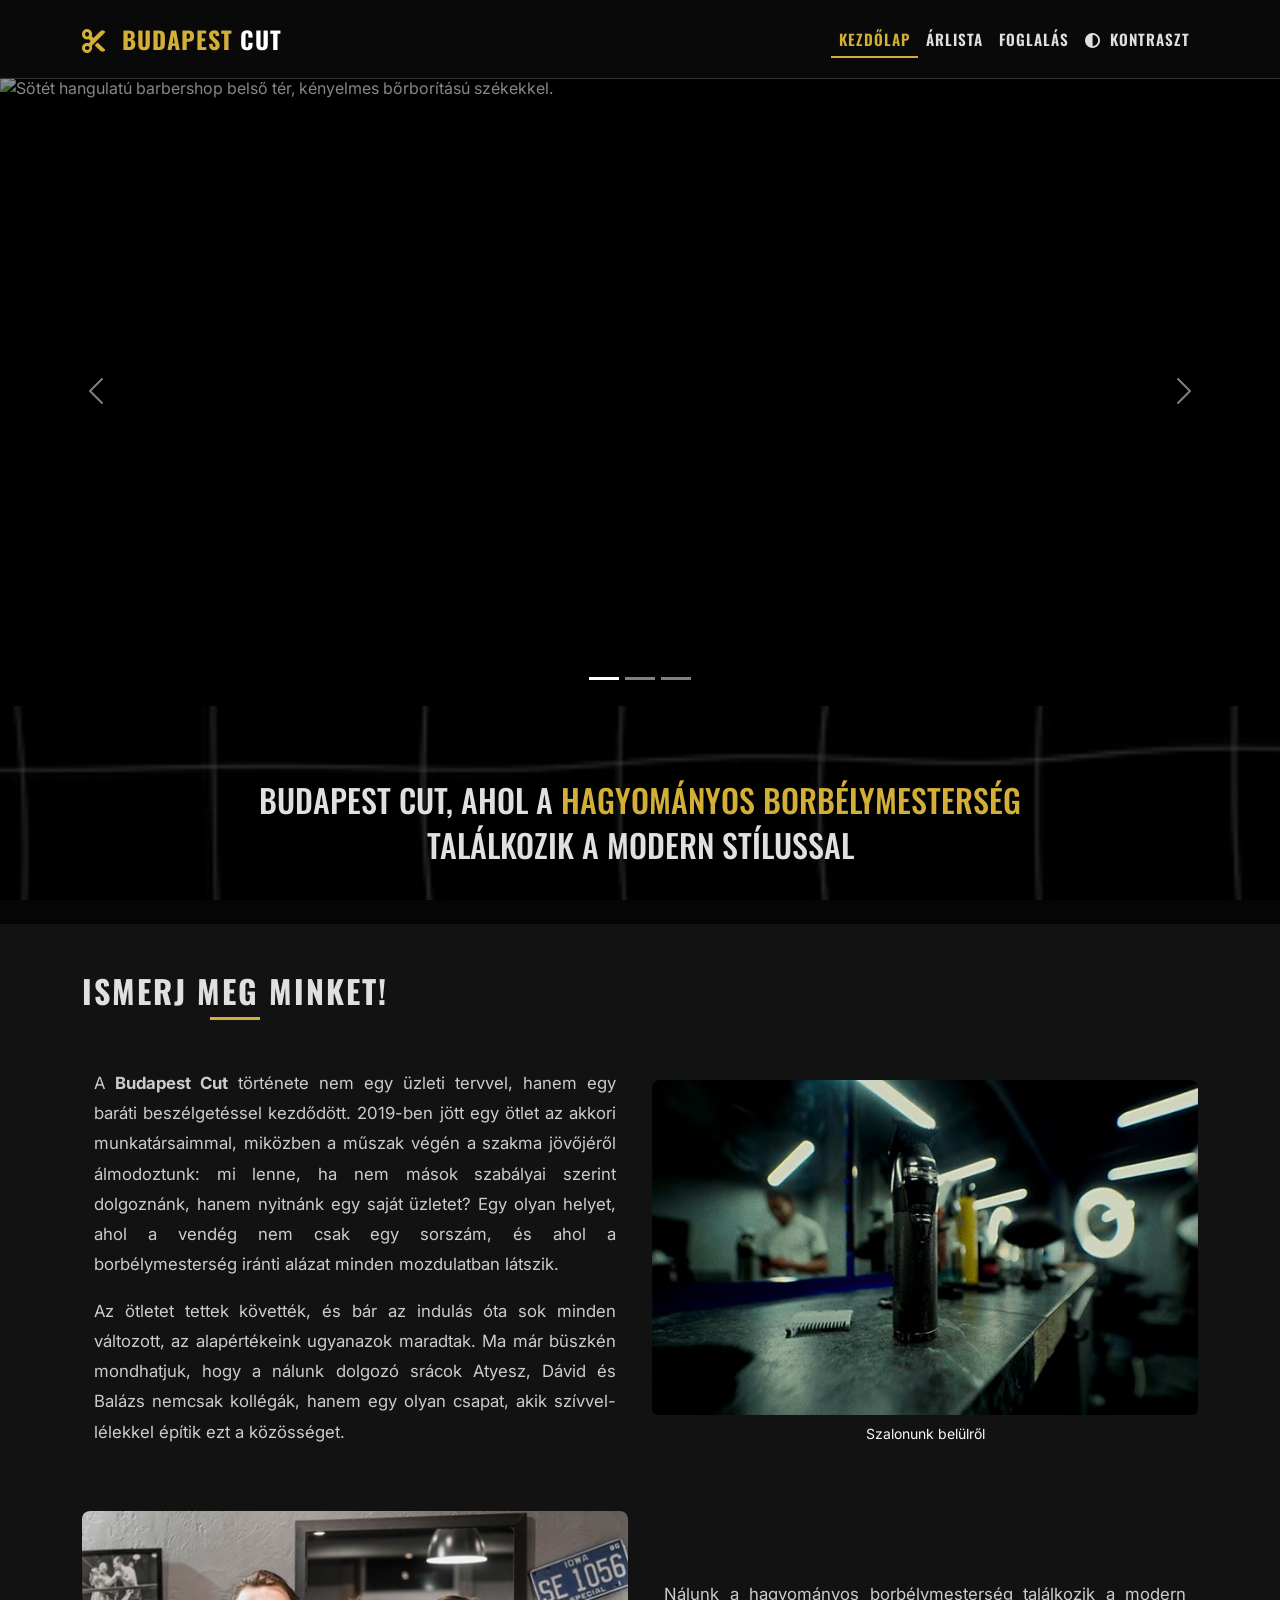
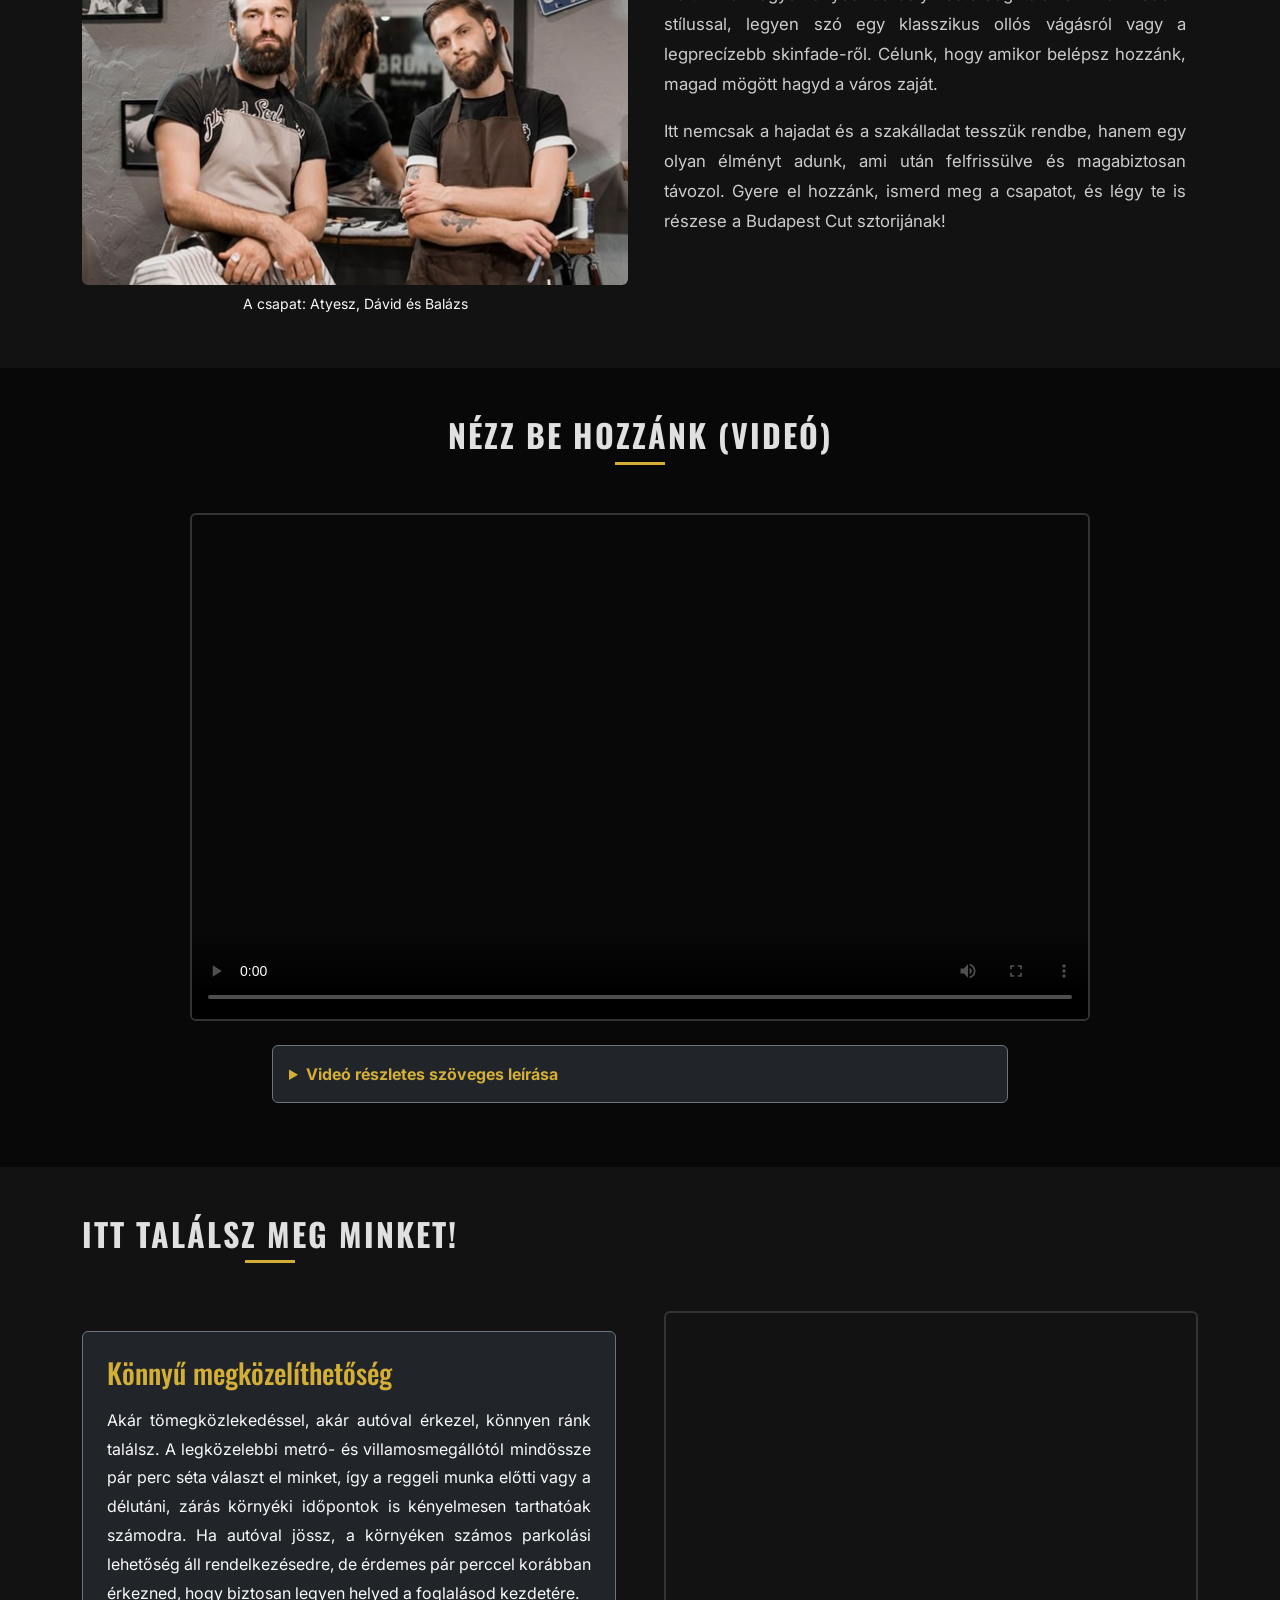
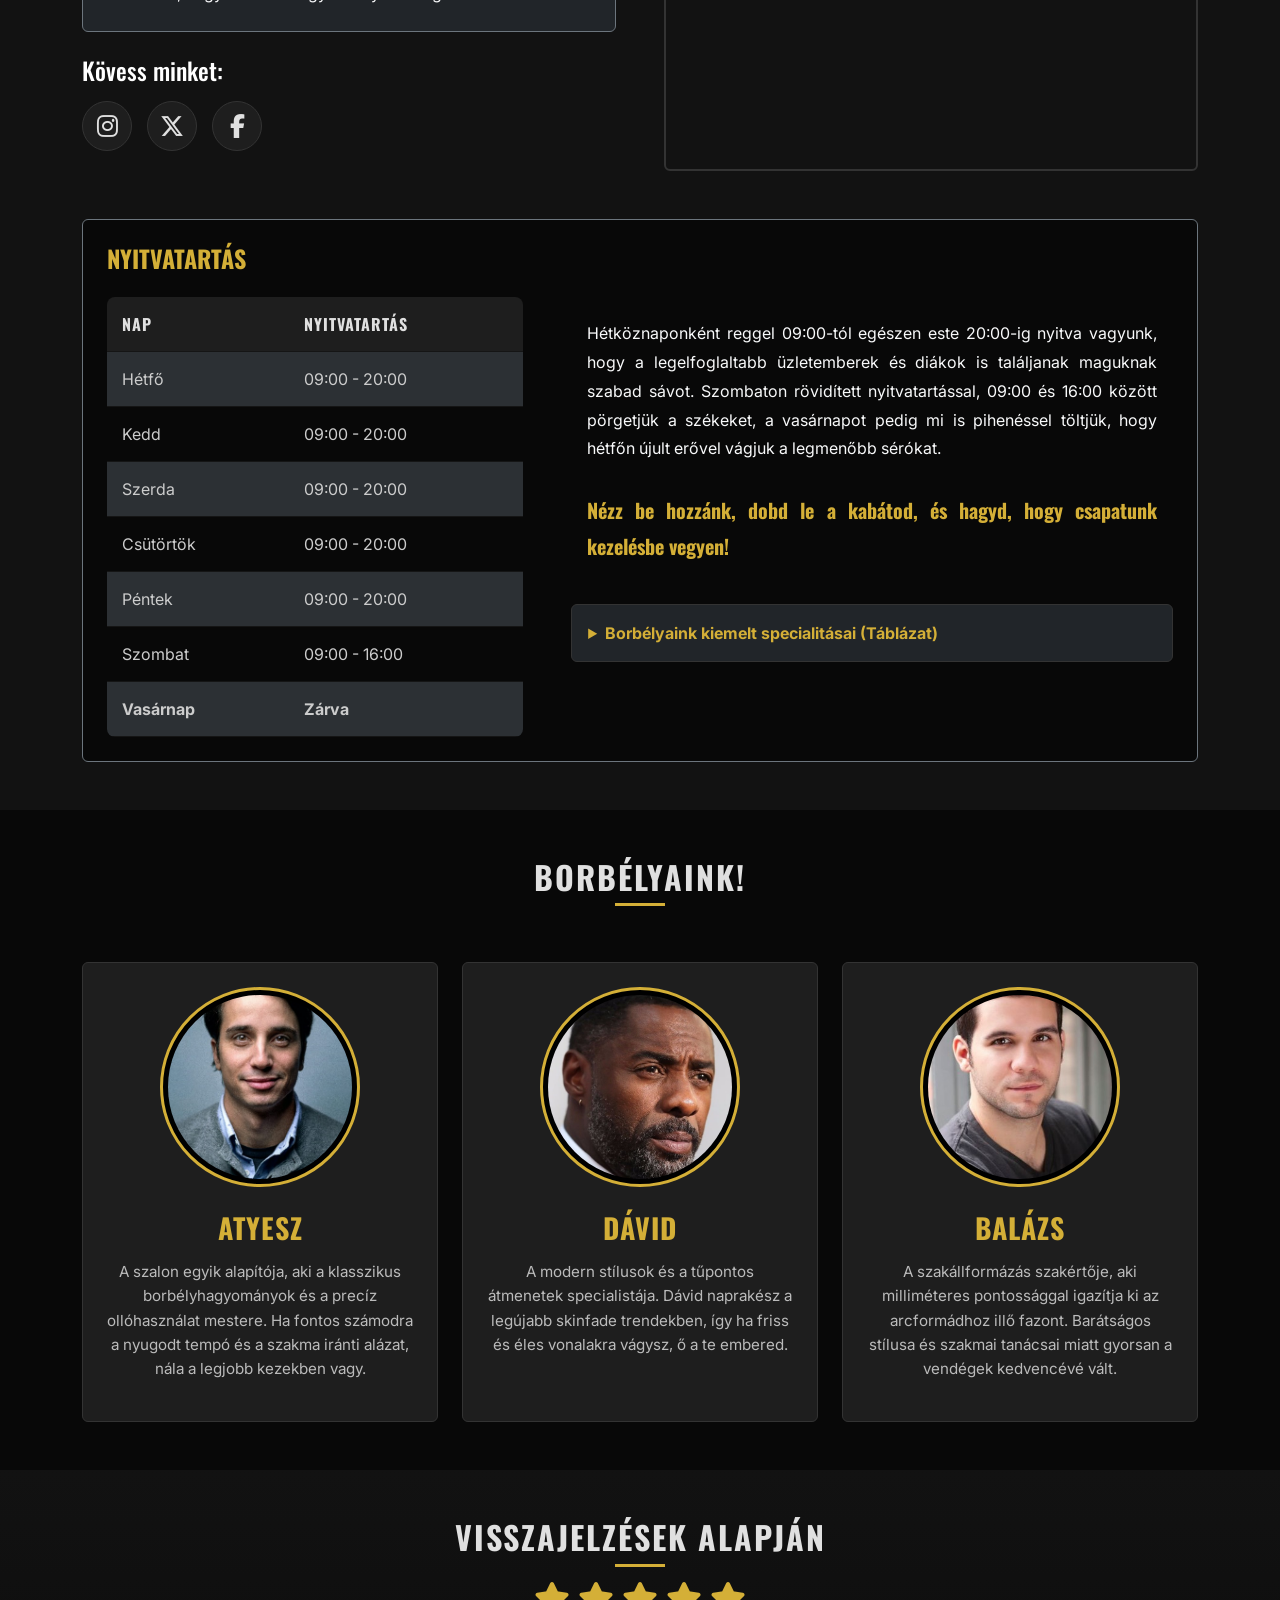
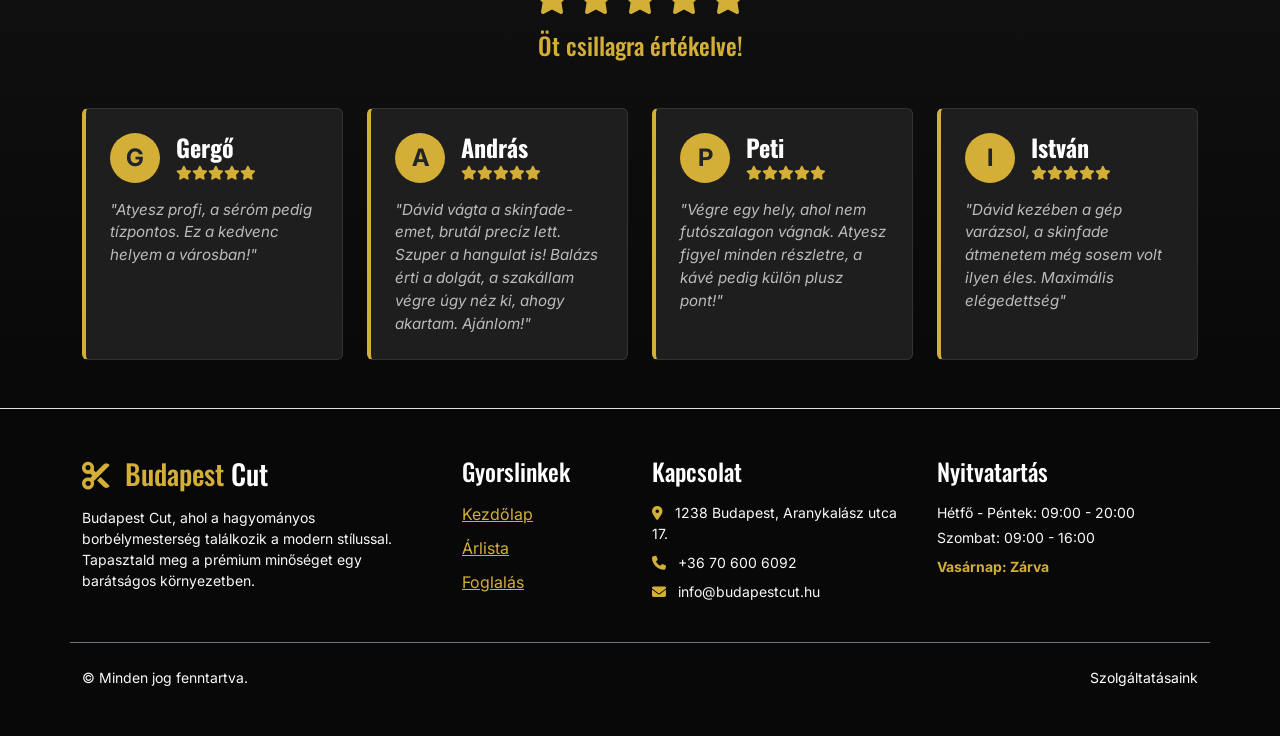
==== commit 3a639b6b: "Végleges változat" ====
--- a/index.html
+++ b/index.html
@@ -4,7 +4,7 @@
     <meta charset="UTF-8">
     <meta name="viewport" content="width=device-width, initial-scale=1.0">
     <title>Budapest Cut - Borbély</title>
-    <meta name="description" content="Budapest Cut, ahol a hagyományos borbélymesterség találkozik a modern stílussal. Ismerd meg barber shopunkat Budapesten!">
+    <meta name="description" content="Budapest Cut, ahol a hagyományos borbélymesterség találkozik a modern stílussal">
     <link href="https://cdn.jsdelivr.net/npm/bootstrap@5.3.2/dist/css/bootstrap.min.css" rel="stylesheet">
     <link rel="preconnect" href="https://fonts.googleapis.com">
     <link rel="preconnect" href="https://fonts.gstatic.com" crossorigin>
@@ -84,7 +84,7 @@
                 
                 <div class="row align-items-center mb-5 about-row">
                     <div class="col-lg-6 mb-4 mb-lg-0 px-md-4 text-justify-custom">
-                        <p>A Budapest Cut története nem egy üzleti tervvel, hanem egy baráti beszélgetéssel kezdődött. 2019-ben jött egy ötlet az akkori munkatársaimmal, miközben a műszak végén a szakma jövőjéről álmodoztunk: mi lenne, ha nem mások szabályai szerint dolgoznánk, hanem nyitnánk egy saját üzletet? Egy olyan helyet, ahol a vendég nem csak egy sorszám, és ahol a borbélymesterség iránti alázat minden mozdulatban látszik.</p>
+                        <p>A <b>Budapest Cut</b> története nem egy üzleti tervvel, hanem egy baráti beszélgetéssel kezdődött. 2019-ben jött egy ötlet az akkori munkatársaimmal, miközben a műszak végén a szakma jövőjéről álmodoztunk: mi lenne, ha nem mások szabályai szerint dolgoznánk, hanem nyitnánk egy saját üzletet? Egy olyan helyet, ahol a vendég nem csak egy sorszám, és ahol a borbélymesterség iránti alázat minden mozdulatban látszik.</p>
                         <p>Az ötletet tettek követték, és bár az indulás óta sok minden változott, az alapértékeink ugyanazok maradtak. Ma már büszkén mondhatjuk, hogy a nálunk dolgozó srácok Atyesz, Dávid és Balázs nemcsak kollégák, hanem egy olyan csapat, akik szívvel-lélekkel építik ezt a közösséget.</p>
                     </div>
                     <div class="col-lg-6 text-center">
@@ -279,8 +279,8 @@
                             <div class="review-header d-flex align-items-center mb-3">
                                 <div class="review-avatar me-3 bg-accent text-dark fw-bold rounded-circle d-flex align-items-center justify-content-center" aria-hidden="true">G</div>
                                 <div>
-                                    <h5 class="mb-0 fw-bold text-white">Gergő</h5>
-                                    <div class="review-stars text-accent small" aria-label="5 csillag">
+                                    <h4 class="mb-0 fw-bold text-white">Gergő</h4>
+                                    <div class="review-stars text-accent small" role="img" aria-label="5 csillag">
                                         <i class="fa-solid fa-star"></i><i class="fa-solid fa-star"></i><i class="fa-solid fa-star"></i><i class="fa-solid fa-star"></i><i class="fa-solid fa-star"></i>
                                     </div>
                                 </div>
@@ -294,8 +294,8 @@
                             <div class="review-header d-flex align-items-center mb-3">
                                 <div class="review-avatar me-3 bg-accent text-dark fw-bold rounded-circle d-flex align-items-center justify-content-center" aria-hidden="true">A</div>
                                 <div>
-                                    <h5 class="mb-0 fw-bold text-white">András</h5>
-                                    <div class="review-stars text-accent small" aria-label="5 csillag">
+                                    <h4 class="mb-0 fw-bold text-white">András</h4>
+                                    <div class="review-stars text-accent small" role="img" aria-label="5 csillag">
                                         <i class="fa-solid fa-star"></i><i class="fa-solid fa-star"></i><i class="fa-solid fa-star"></i><i class="fa-solid fa-star"></i><i class="fa-solid fa-star"></i>
                                     </div>
                                 </div>
@@ -309,8 +309,8 @@
                             <div class="review-header d-flex align-items-center mb-3">
                                 <div class="review-avatar me-3 bg-accent text-dark fw-bold rounded-circle d-flex align-items-center justify-content-center" aria-hidden="true">P</div>
                                 <div>
-                                    <h5 class="mb-0 fw-bold text-white">Peti</h5>
-                                    <div class="review-stars text-accent small" aria-label="5 csillag">
+                                    <h4 class="mb-0 fw-bold text-white">Peti</h4>
+                                    <div class="review-stars text-accent small" role="img" aria-label="5 csillag">
                                         <i class="fa-solid fa-star"></i><i class="fa-solid fa-star"></i><i class="fa-solid fa-star"></i><i class="fa-solid fa-star"></i><i class="fa-solid fa-star"></i>
                                     </div>
                                 </div>
@@ -324,8 +324,8 @@
                             <div class="review-header d-flex align-items-center mb-3">
                                 <div class="review-avatar me-3 bg-accent text-dark fw-bold rounded-circle d-flex align-items-center justify-content-center" aria-hidden="true">I</div>
                                 <div>
-                                    <h5 class="mb-0 fw-bold text-white">István</h5>
-                                    <div class="review-stars text-accent small" aria-label="5 csillag">
+                                    <h4 class="mb-0 fw-bold text-white">István</h4>
+                                    <div class="review-stars text-accent small" role="img" aria-label="5 csillag">
                                         <i class="fa-solid fa-star"></i><i class="fa-solid fa-star"></i><i class="fa-solid fa-star"></i><i class="fa-solid fa-star"></i><i class="fa-solid fa-star"></i>
                                     </div>
                                 </div>
@@ -347,7 +347,7 @@
                 </div>
                 
                 <div class="col-lg-2 col-md-6">
-                    <h5 class="text-white mb-3 font-oswald">Gyorslinkek</h5>
+                    <h4 class="text-white mb-3 font-oswald">Gyorslinkek</h4>
                     <ul class="list-unstyled footer-links">
                         <li><a href="index.html">Kezdőlap</a></li>
                         <li><a href="arlista.html">Árlista</a></li>
@@ -356,7 +356,7 @@
                 </div>
                 
                 <div class="col-lg-3 col-md-6">
-                    <h5 class="text-white mb-3 font-oswald">Kapcsolat</h5>
+                    <h4 class="text-white mb-3 font-oswald">Kapcsolat</h4>
                     <ul class="list-unstyled small footer-contact text-light">
                         <li class="mb-2"><i class="fa-solid fa-location-dot text-accent me-2"></i> 1238 Budapest, Aranykalász utca 17.</li>
                         <li class="mb-2"><i class="fa-solid fa-phone text-accent me-2"></i> +36 70 600 6092</li>
@@ -365,7 +365,7 @@
                 </div>
                 
                 <div class="col-lg-3 col-md-6">
-                    <h5 class="text-white mb-3 font-oswald">Nyitvatartás</h5>
+                    <h4 class="text-white mb-3 font-oswald">Nyitvatartás</h4>
                     <p class="small mb-1 text-light">Hétfő - Péntek: 09:00 - 20:00</p>
                     <p class="small mb-1 text-light">Szombat: 09:00 - 16:00</p>
                     <p class="text-accent small fw-bold mt-2">Vasárnap: Zárva</p>
